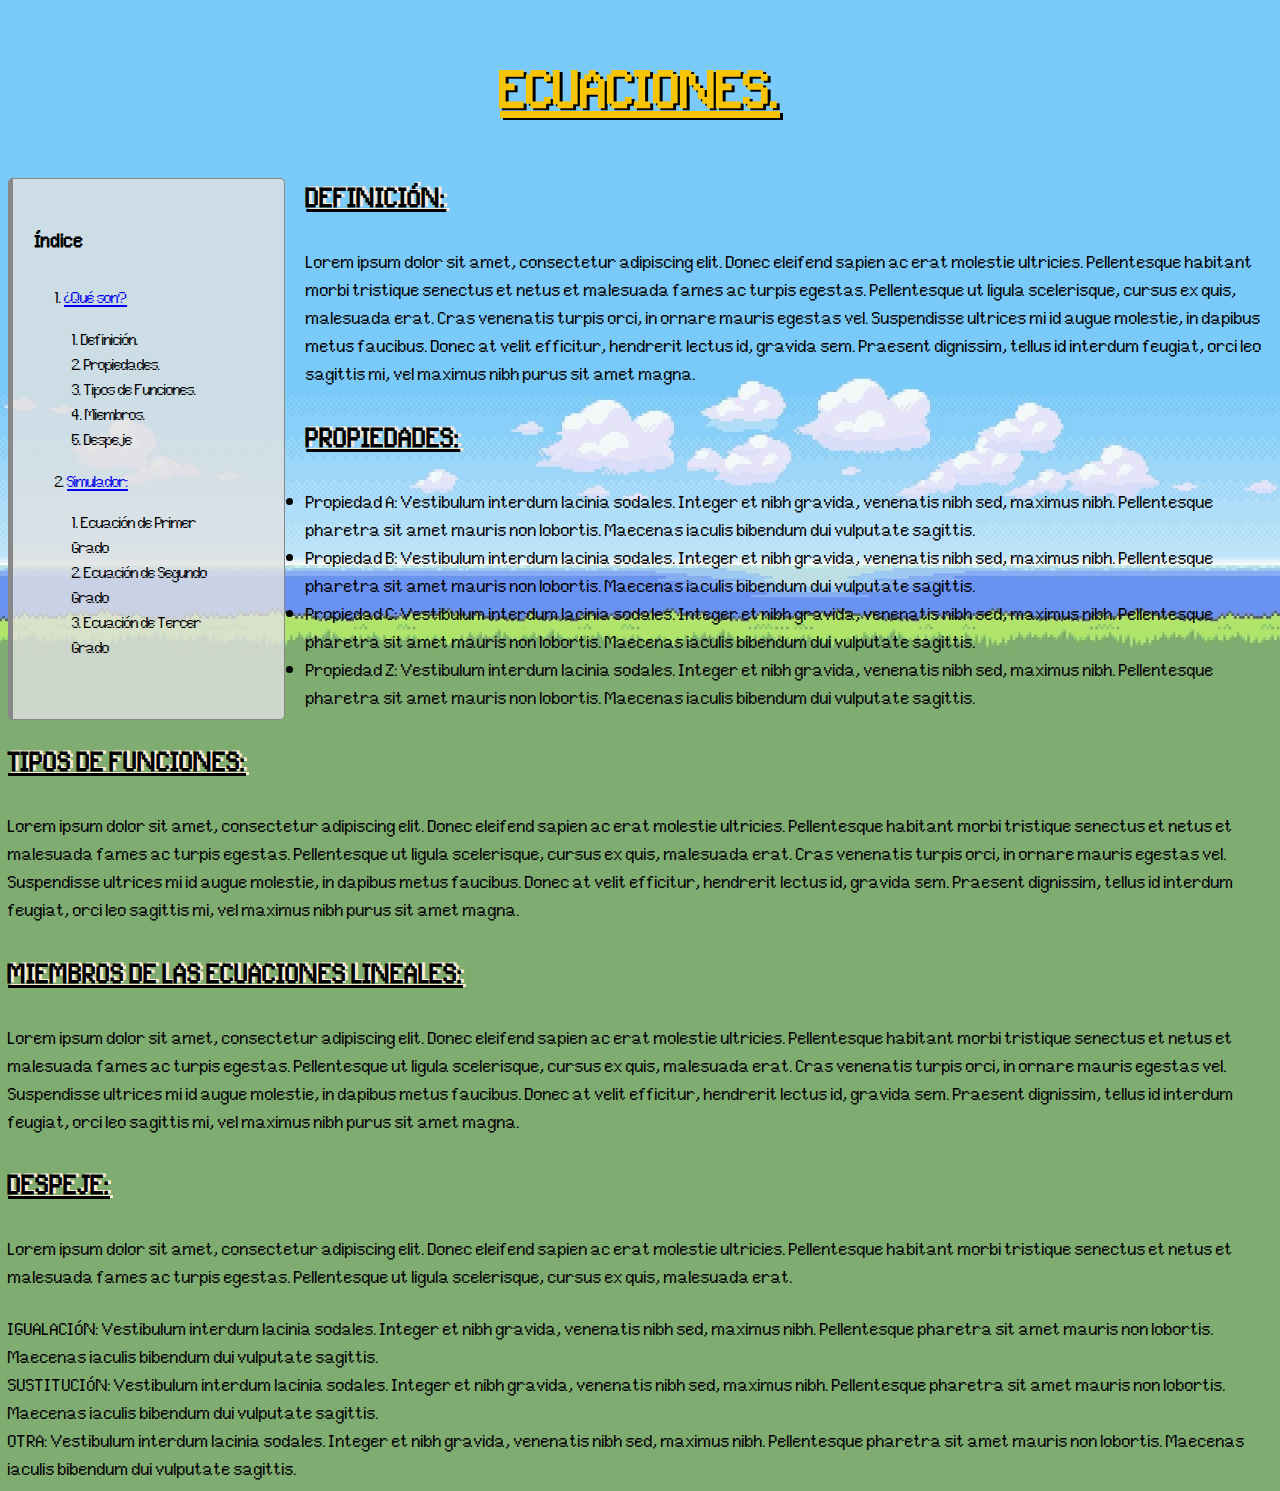
==== index.html @ 2e97c266 "mejora hoja de estilos; incorporación simulador.html" ====
<!DOCTYPE html>
<html lang="en">
<head>
    <meta charset="UTF-8">
    <!-- tag para dispositivos móviles -->
    <meta name="viewport" content="width=device-width, initial-scale=1.0">
    <title>Ecuaciones.</title>
    <link rel="icon" href="img/Reglamento_icon.png">
    <link rel="stylesheet" href="css/style.css">
  <!--  <style>
        ol.demo {
            list-style-type: decimal;
            margin: 7%;
            padding: 2%;
            list-style-position: inside;
        }
        ul.demo
        h2{
            text-shadow: 3px -1px antiquewhite;
            color:black;
            text-decoration-line: underline;
        }
    </style>-->

</head>
<body>
<header>
    <h1>ECUACIONES.</h1>
</header>
<aside>
    <h3>
        Índice
    </h3>
    <ol class="demo">
        <li><a href="index.html"> ¿Qué son? </a>

                <ol class="demo">
                    <li>Definición.
                    </li>
                    <li>Propiedades.
                    </li>
                    <li>Tipos de Funciones.
                    </li>
                    <li>Miembros.
                    </li>
                    <li>Despeje
                    </li>
                </ol>
        </li>
        <li><a href="simulador.html"> Simulador: </a>

                <ol class="demo">
                    <li>Ecuación de Primer Grado
                    </li>
                    <li>Ecuación de Segundo Grado
                    </li>
                    <li>Ecuación de Tercer Grado</li>
                </ol>
        </li>
    </ol>
</aside>
<h2>DEFINICIÓN:</h2>
<p>Lorem ipsum dolor sit amet, consectetur adipiscing elit. Donec eleifend sapien ac erat molestie ultricies. Pellentesque habitant morbi tristique senectus et netus et malesuada fames ac turpis egestas. Pellentesque ut ligula scelerisque, cursus ex quis, malesuada erat. Cras venenatis turpis orci, in ornare mauris egestas vel. Suspendisse ultrices mi id augue molestie, in dapibus metus faucibus. Donec at velit efficitur, hendrerit lectus id, gravida sem. Praesent dignissim, tellus id interdum feugiat, orci leo sagittis mi, vel maximus nibh purus sit amet magna.</p>
<h2>PROPIEDADES:</h2>
<ul.demo>
    <li>Propiedad A: Vestibulum interdum lacinia sodales. Integer et nibh gravida, venenatis nibh sed, maximus nibh. Pellentesque pharetra sit amet mauris non lobortis. Maecenas iaculis bibendum dui vulputate sagittis. </li>
    <li>Propiedad B: Vestibulum interdum lacinia sodales. Integer et nibh gravida, venenatis nibh sed, maximus nibh. Pellentesque pharetra sit amet mauris non lobortis. Maecenas iaculis bibendum dui vulputate sagittis. </li>
    <li>Propiedad C: Vestibulum interdum lacinia sodales. Integer et nibh gravida, venenatis nibh sed, maximus nibh. Pellentesque pharetra sit amet mauris non lobortis. Maecenas iaculis bibendum dui vulputate sagittis. </li>
    <li>Propiedad Z: Vestibulum interdum lacinia sodales. Integer et nibh gravida, venenatis nibh sed, maximus nibh. Pellentesque pharetra sit amet mauris non lobortis. Maecenas iaculis bibendum dui vulputate sagittis. </li>
</ul.demo>
<h2>TIPOS DE FUNCIONES:</h2>
<!-- Poner tipo de ecuación, fórmula, gráfico -->
<p>Lorem ipsum dolor sit amet, consectetur adipiscing elit. Donec eleifend sapien ac erat molestie ultricies. Pellentesque habitant morbi tristique senectus et netus et malesuada fames ac turpis egestas. Pellentesque ut ligula scelerisque, cursus ex quis, malesuada erat. Cras venenatis turpis orci, in ornare mauris egestas vel. Suspendisse ultrices mi id augue molestie, in dapibus metus faucibus. Donec at velit efficitur, hendrerit lectus id, gravida sem. Praesent dignissim, tellus id interdum feugiat, orci leo sagittis mi, vel maximus nibh purus sit amet magna.</p>
<h2>MIEMBROS DE LAS ECUACIONES LINEALES:</h2>
<p>Lorem ipsum dolor sit amet, consectetur adipiscing elit. Donec eleifend sapien ac erat molestie ultricies. Pellentesque habitant morbi tristique senectus et netus et malesuada fames ac turpis egestas. Pellentesque ut ligula scelerisque, cursus ex quis, malesuada erat. Cras venenatis turpis orci, in ornare mauris egestas vel. Suspendisse ultrices mi id augue molestie, in dapibus metus faucibus. Donec at velit efficitur, hendrerit lectus id, gravida sem. Praesent dignissim, tellus id interdum feugiat, orci leo sagittis mi, vel maximus nibh purus sit amet magna.</p>
<h2>DESPEJE:</h2>
<p>Lorem ipsum dolor sit amet, consectetur adipiscing elit. Donec eleifend sapien ac erat molestie ultricies. Pellentesque habitant morbi tristique senectus et netus et malesuada fames ac turpis egestas. Pellentesque ut ligula scelerisque, cursus ex quis, malesuada erat.</p>
<ul.demo>
    <li>IGUALACIÓN: Vestibulum interdum lacinia sodales. Integer et nibh gravida, venenatis nibh sed, maximus nibh. Pellentesque pharetra sit amet mauris non lobortis. Maecenas iaculis bibendum dui vulputate sagittis. </li>
    <li>SUSTITUCIÓN: Vestibulum interdum lacinia sodales. Integer et nibh gravida, venenatis nibh sed, maximus nibh. Pellentesque pharetra sit amet mauris non lobortis. Maecenas iaculis bibendum dui vulputate sagittis. </li>
    <li>OTRA: Vestibulum interdum lacinia sodales. Integer et nibh gravida, venenatis nibh sed, maximus nibh. Pellentesque pharetra sit amet mauris non lobortis. Maecenas iaculis bibendum dui vulputate sagittis. </li>
</ul.demo>
</body>
</html>
---- css/style.css ----
@font-face {
    src: url("../fonts/Pixel-UniCode.ttf");
    font-family: Unicode;
}
header {
    font-family: Unicode;
    text-align: center;
    color: #f8c406;
    text-shadow: 3px 2px black;
    text-decoration-line: underline;
    font-size: 1.5em;
}
aside{
    background-color: rgba(225, 225, 225, 0.8);
    border-style: solid;
    border-color: #888888;
    border-width: thin;
    border-left-width: thick;
    border-radius: 5px;
    float:left;
    margin: 0 1em 1em 0;
    width: 18%;
    padding: 1em;
    font-size: 0.9em;
}

body {
    background-image: url("../img/empty.jpg");
    background-size: contain;
    background-repeat: repeat-x;
    background-color: #7fac71;
    background-attachment: fixed;
    font-family: Unicode;
    font-size: 1.5em;
}
ol.demo {
    list-style-type: decimal;
    margin: 7%;
    padding: 2%;
    list-style-position: inside;
}
h2{
    text-shadow: 3px -1px antiquewhite;
    color:black;
    text-decoration-line: underline;
}
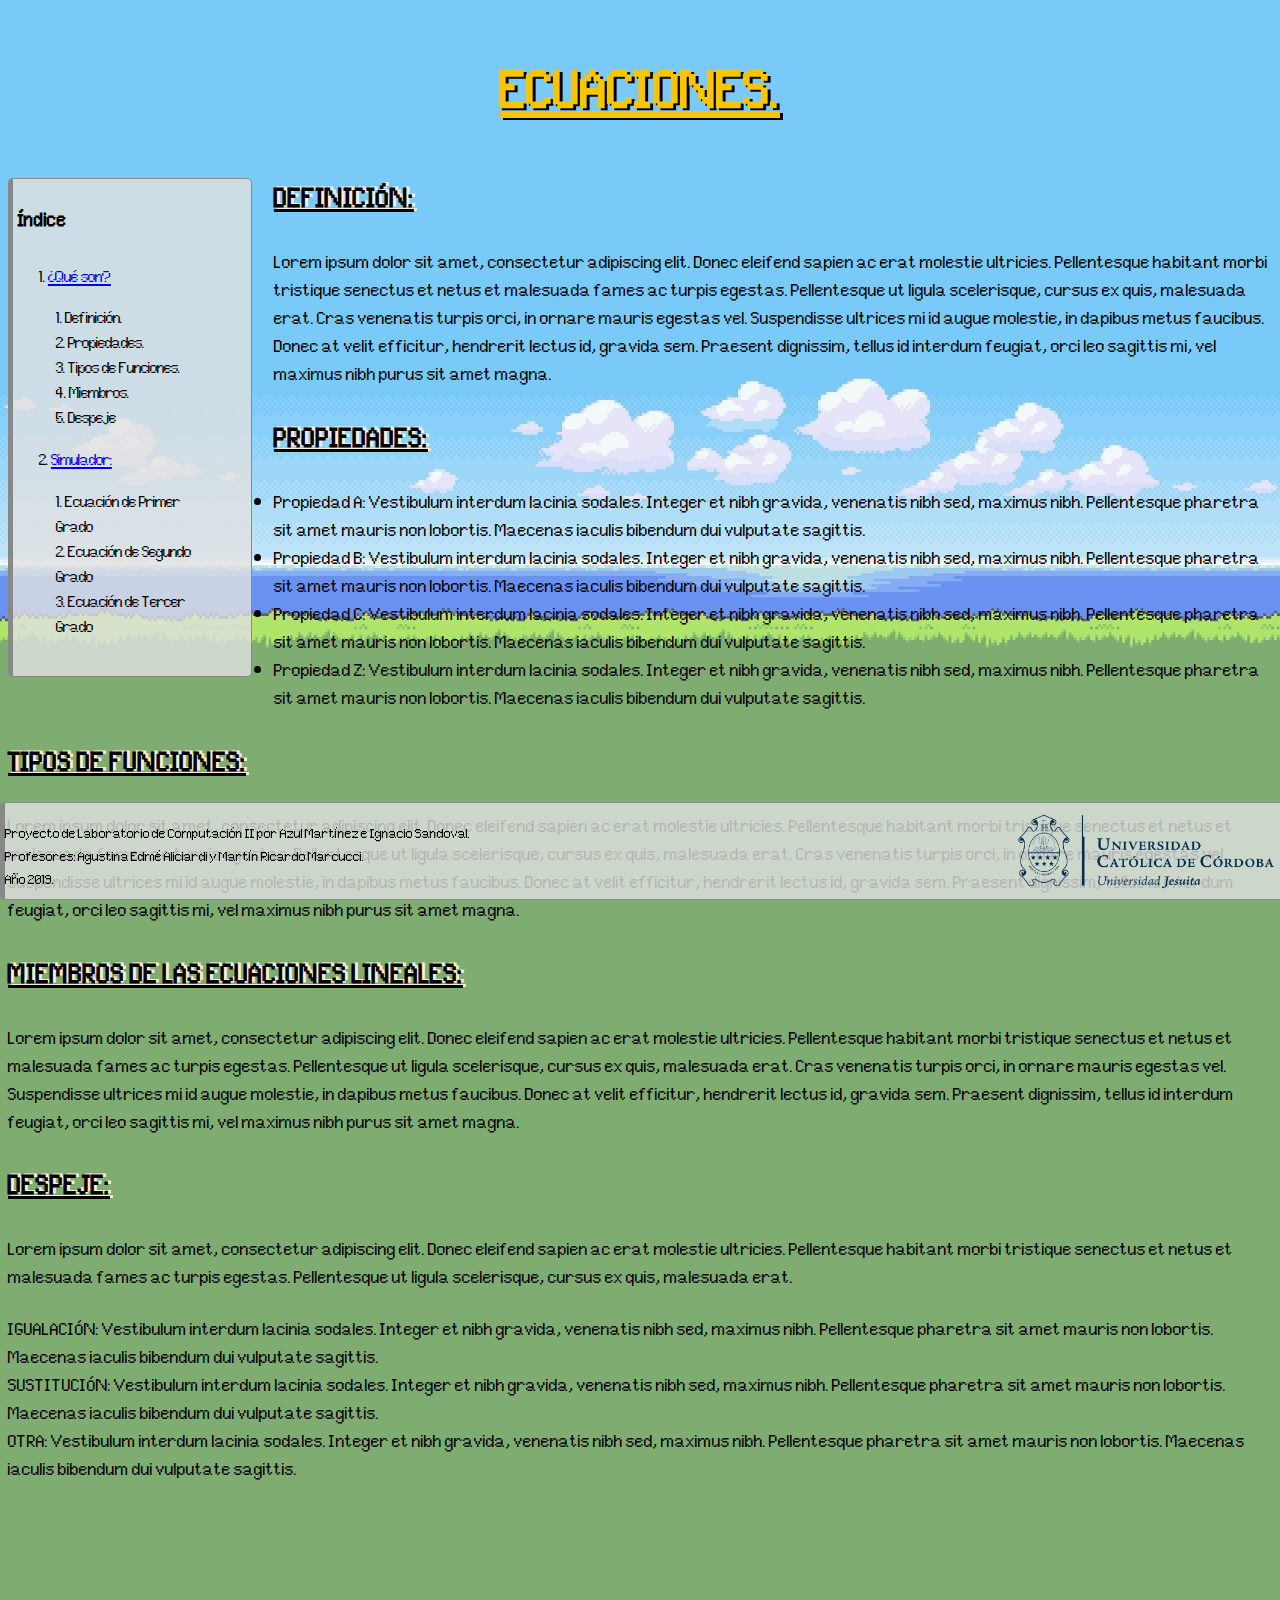
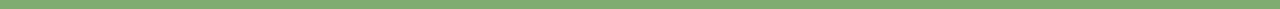
==== commit b3ab0b77: "se agregó footer, otros cambios" ====
--- a/index.html
+++ b/index.html
@@ -7,21 +7,6 @@
     <title>Ecuaciones.</title>
     <link rel="icon" href="img/Reglamento_icon.png">
     <link rel="stylesheet" href="css/style.css">
-  <!--  <style>
-        ol.demo {
-            list-style-type: decimal;
-            margin: 7%;
-            padding: 2%;
-            list-style-position: inside;
-        }
-        ul.demo
-        h2{
-            text-shadow: 3px -1px antiquewhite;
-            color:black;
-            text-decoration-line: underline;
-        }
-    </style>-->
-
 </head>
 <body>
 <header>
@@ -81,4 +66,14 @@
     <li>OTRA: Vestibulum interdum lacinia sodales. Integer et nibh gravida, venenatis nibh sed, maximus nibh. Pellentesque pharetra sit amet mauris non lobortis. Maecenas iaculis bibendum dui vulputate sagittis. </li>
 </ul.demo>
 </body>
+<footer>
+    <a href="https://www.uccor.edu.ar/home/">
+        <img class="ucc" src="img/UCC.png" alt="Universidad Católica de Córdoba"  >
+    </a>
+    <div class="foot">
+        <p>Proyecto de Laboratorio de Computación II por Azul Martínez e Ignacio Sandoval.</p>
+        <p>Profesores: Agustina Edmé Aliciardi y Martín Ricardo Marcucci.</p>
+        <p>Año 2019.</p>
+    </div>
+</footer>
 </html>--- a/css/style.css
+++ b/css/style.css
@@ -20,7 +20,7 @@
     float:left;
     margin: 0 1em 1em 0;
     width: 18%;
-    padding: 1em;
+    padding: 0 0.25em 0 0.25em;
     font-size: 0.9em;
 }
 
@@ -32,6 +32,7 @@
     background-attachment: fixed;
     font-family: Unicode;
     font-size: 1.5em;
+    margin-bottom: 5.25em;
 }
 ol.demo {
     list-style-type: decimal;
@@ -44,4 +45,26 @@
     color:black;
     text-decoration-line: underline;
 }
-
+img.ucc{
+    height:4em; float: right; margin: 0.5em 0.5em 0.5em 0;
+}
+footer{
+    background-color: rgba(225, 225, 225, 0.8);
+    border-style: solid;
+    border-color: #888888;
+    border-width: thin;
+    border-left-width: thick;
+    border-radius: 5px;
+    position:fixed;
+    bottom: 0;
+    left:0;
+    width: 100%;
+    line-height: 0.2;
+    font-size:0.8em;
+}
+.foot {
+    float: left;
+    width: 60%;
+    height: 4em;
+    margin: 0.5em 0.5em 0.5em 0;
+}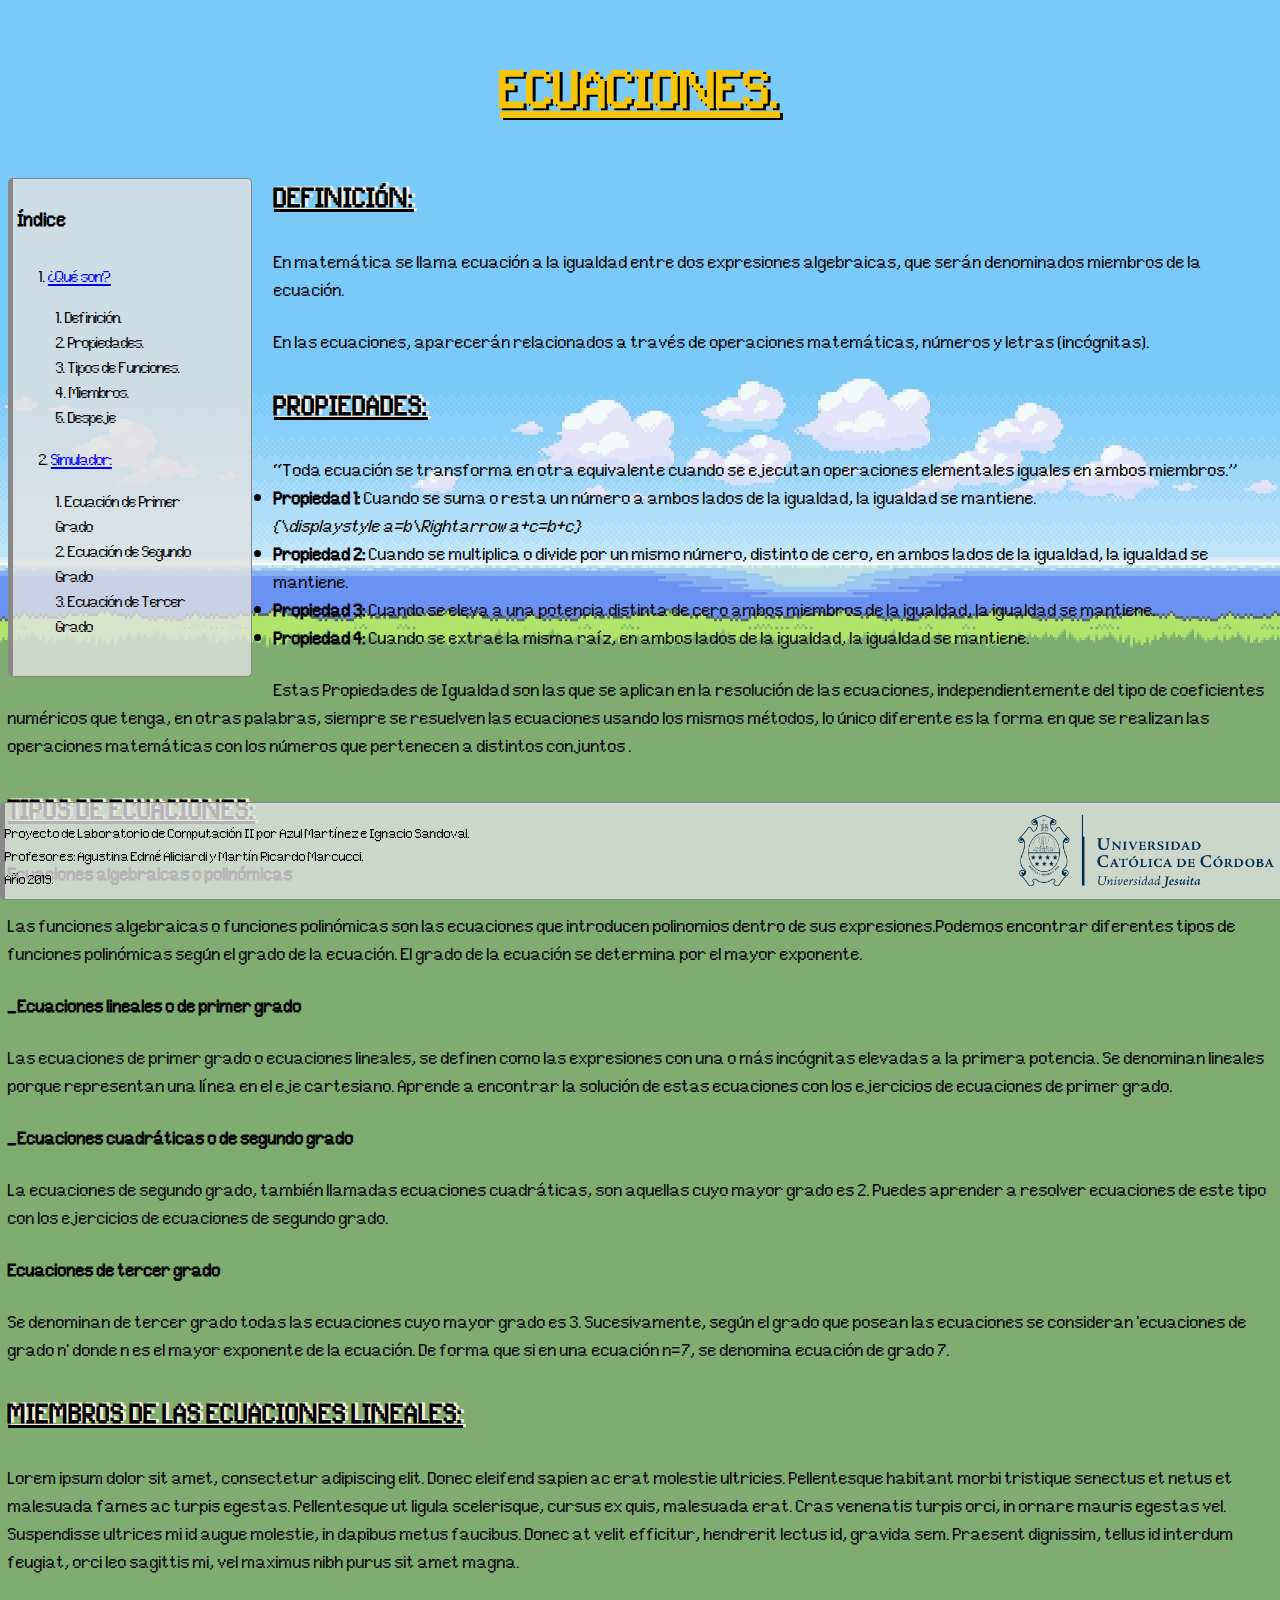
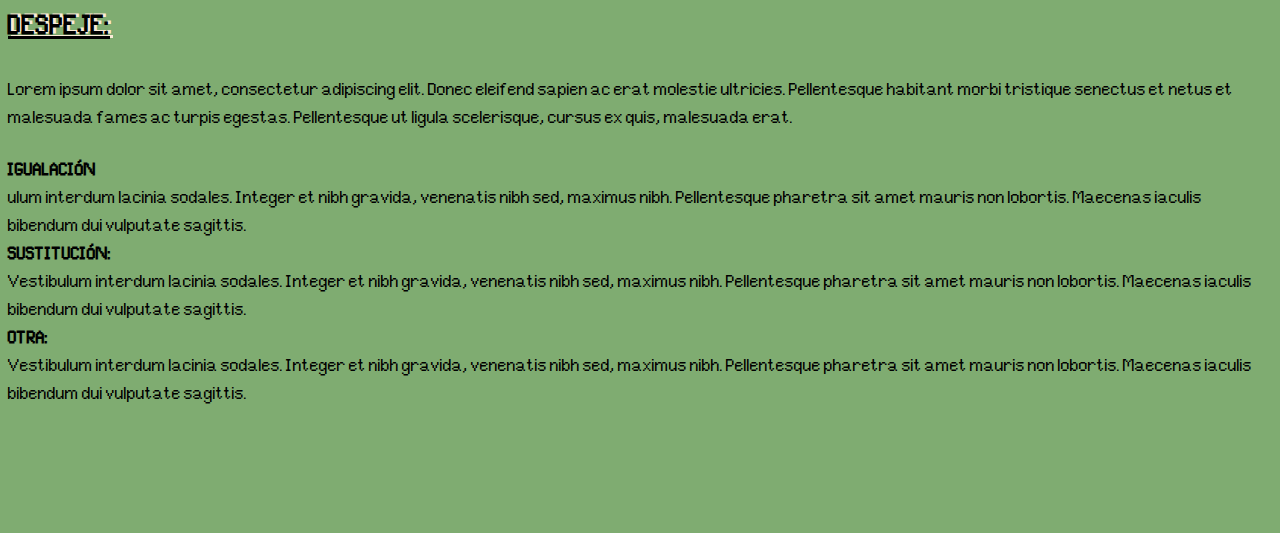
==== commit 70d04034: "modificaciones" ====
--- a/index.html
+++ b/index.html
@@ -1,5 +1,5 @@
 <!DOCTYPE html>
-<html lang="en">
+<p lang="en">
 <head>
     <meta charset="UTF-8">
     <!-- tag para dispositivos móviles -->
@@ -8,7 +8,7 @@
     <link rel="icon" href="img/Reglamento_icon.png">
     <link rel="stylesheet" href="css/style.css">
 </head>
-<body>
+<p>
 <header>
     <h1>ECUACIONES.</h1>
 </header>
@@ -45,25 +45,71 @@
     </ol>
 </aside>
 <h2>DEFINICIÓN:</h2>
-<p>Lorem ipsum dolor sit amet, consectetur adipiscing elit. Donec eleifend sapien ac erat molestie ultricies. Pellentesque habitant morbi tristique senectus et netus et malesuada fames ac turpis egestas. Pellentesque ut ligula scelerisque, cursus ex quis, malesuada erat. Cras venenatis turpis orci, in ornare mauris egestas vel. Suspendisse ultrices mi id augue molestie, in dapibus metus faucibus. Donec at velit efficitur, hendrerit lectus id, gravida sem. Praesent dignissim, tellus id interdum feugiat, orci leo sagittis mi, vel maximus nibh purus sit amet magna.</p>
+<p>En matemática se llama ecuación a la igualdad entre dos expresiones algebraicas, que serán denominados
+    miembros de la ecuación.</p>
+    </p>En las ecuaciones, aparecerán relacionados a través de operaciones matemáticas,
+    números y letras (incógnitas).</p>
+<p></p>
 <h2>PROPIEDADES:</h2>
+<q>Toda ecuación se transforma en otra equivalente cuando se ejecutan operaciones elementales iguales en
+    ambos miembros.</q>
+
 <ul.demo>
-    <li>Propiedad A: Vestibulum interdum lacinia sodales. Integer et nibh gravida, venenatis nibh sed, maximus nibh. Pellentesque pharetra sit amet mauris non lobortis. Maecenas iaculis bibendum dui vulputate sagittis. </li>
-    <li>Propiedad B: Vestibulum interdum lacinia sodales. Integer et nibh gravida, venenatis nibh sed, maximus nibh. Pellentesque pharetra sit amet mauris non lobortis. Maecenas iaculis bibendum dui vulputate sagittis. </li>
-    <li>Propiedad C: Vestibulum interdum lacinia sodales. Integer et nibh gravida, venenatis nibh sed, maximus nibh. Pellentesque pharetra sit amet mauris non lobortis. Maecenas iaculis bibendum dui vulputate sagittis. </li>
-    <li>Propiedad Z: Vestibulum interdum lacinia sodales. Integer et nibh gravida, venenatis nibh sed, maximus nibh. Pellentesque pharetra sit amet mauris non lobortis. Maecenas iaculis bibendum dui vulputate sagittis. </li>
+
+    <li><b>Propiedad 1:</b> Cuando se suma o resta un número a ambos lados de la igualdad, la igualdad se mantiene.</li>
+    <em>{\displaystyle a=b\Rightarrow a+c=b+c}</em>
+    <li><b>Propiedad 2:</b> Cuando se multiplica o divide por un mismo número, distinto de cero, en ambos lados de la igualdad, la igualdad se mantiene.  </li>
+    <li><b>Propiedad 3:</b> Cuando se eleva a una potencia distinta de cero ambos miembros de la igualdad, la igualdad se mantiene.  </li>
+    <li><b>Propiedad 4:</b> Cuando se extrae la misma raíz, en ambos lados de la igualdad, la igualdad se mantiene.</li>
+    <p>Estas Propiedades de Igualdad son las que se aplican en la resolución de las ecuaciones,
+        independientemente del tipo de coeficientes numéricos que tenga, en otras palabras, siempre se resuelven las
+        ecuaciones usando los mismos métodos, lo único diferente es la forma en que se realizan
+        las operaciones matemáticas con los números que pertenecen a distintos conjuntos .</p>
 </ul.demo>
-<h2>TIPOS DE FUNCIONES:</h2>
+<h2>TIPOS DE ECUACIONES:</h2>
 <!-- Poner tipo de ecuación, fórmula, gráfico -->
-<p>Lorem ipsum dolor sit amet, consectetur adipiscing elit. Donec eleifend sapien ac erat molestie ultricies. Pellentesque habitant morbi tristique senectus et netus et malesuada fames ac turpis egestas. Pellentesque ut ligula scelerisque, cursus ex quis, malesuada erat. Cras venenatis turpis orci, in ornare mauris egestas vel. Suspendisse ultrices mi id augue molestie, in dapibus metus faucibus. Donec at velit efficitur, hendrerit lectus id, gravida sem. Praesent dignissim, tellus id interdum feugiat, orci leo sagittis mi, vel maximus nibh purus sit amet magna.</p>
+<p><b>Ecuaciones algebraicas o polinómicas</b></p>
+<p> Las funciones algebraicas o funciones polinómicas son las ecuaciones que introducen polinomios dentro de sus
+expresiones.Podemos encontrar diferentes tipos de funciones polinómicas según el grado de la ecuación.
+El grado de la ecuación se determina por el mayor exponente.</p>
+
+
+<p><b>_Ecuaciones lineales o de primer grado</b></p>
+    Las ecuaciones de primer grado o ecuaciones lineales, se definen como las expresiones con una o más incógnitas
+    elevadas a la primera potencia. Se denominan lineales porque representan una línea en el eje cartesiano.
+    Aprende a encontrar la solución de estas ecuaciones con los ejercicios de ecuaciones de primer grado.
+
+<p><b> _Ecuaciones cuadráticas o de segundo grado</b></p>
+
+    <p>La ecuaciones de segundo grado, también llamadas ecuaciones cuadráticas, son aquellas cuyo mayor grado es 2.
+    Puedes aprender a resolver ecuaciones de este tipo con los ejercicios de ecuaciones de segundo grado.</p>
+
+<p><b> Ecuaciones de tercer grado</b></p>
+<p>Se denominan de tercer grado todas las ecuaciones cuyo mayor grado es 3. Sucesivamente, según el grado
+que posean las ecuaciones se consideran 'ecuaciones de grado n' donde n es el mayor exponente de la ecuación.
+    De forma que si en una ecuación n=7, se denomina ecuación de grado 7.</p>
+
 <h2>MIEMBROS DE LAS ECUACIONES LINEALES:</h2>
-<p>Lorem ipsum dolor sit amet, consectetur adipiscing elit. Donec eleifend sapien ac erat molestie ultricies. Pellentesque habitant morbi tristique senectus et netus et malesuada fames ac turpis egestas. Pellentesque ut ligula scelerisque, cursus ex quis, malesuada erat. Cras venenatis turpis orci, in ornare mauris egestas vel. Suspendisse ultrices mi id augue molestie, in dapibus metus faucibus. Donec at velit efficitur, hendrerit lectus id, gravida sem. Praesent dignissim, tellus id interdum feugiat, orci leo sagittis mi, vel maximus nibh purus sit amet magna.</p>
+
+<p>Lorem ipsum dolor sit amet, consectetur adipiscing elit. Donec eleifend sapien ac erat molestie ultricies.
+    Pellentesque habitant morbi tristique senectus et netus et malesuada fames ac turpis egestas. Pellentesque ut
+    ligula scelerisque, cursus ex quis, malesuada erat. Cras venenatis turpis orci, in ornare mauris egestas vel.
+    Suspendisse ultrices mi id augue molestie, in dapibus metus faucibus. Donec at velit efficitur, hendrerit lectus
+    id, gravida sem. Praesent dignissim, tellus id interdum feugiat, orci leo sagittis mi, vel maximus nibh purus sit amet magna.</p>
+
 <h2>DESPEJE:</h2>
+
 <p>Lorem ipsum dolor sit amet, consectetur adipiscing elit. Donec eleifend sapien ac erat molestie ultricies. Pellentesque habitant morbi tristique senectus et netus et malesuada fames ac turpis egestas. Pellentesque ut ligula scelerisque, cursus ex quis, malesuada erat.</p>
 <ul.demo>
-    <li>IGUALACIÓN: Vestibulum interdum lacinia sodales. Integer et nibh gravida, venenatis nibh sed, maximus nibh. Pellentesque pharetra sit amet mauris non lobortis. Maecenas iaculis bibendum dui vulputate sagittis. </li>
-    <li>SUSTITUCIÓN: Vestibulum interdum lacinia sodales. Integer et nibh gravida, venenatis nibh sed, maximus nibh. Pellentesque pharetra sit amet mauris non lobortis. Maecenas iaculis bibendum dui vulputate sagittis. </li>
-    <li>OTRA: Vestibulum interdum lacinia sodales. Integer et nibh gravida, venenatis nibh sed, maximus nibh. Pellentesque pharetra sit amet mauris non lobortis. Maecenas iaculis bibendum dui vulputate sagittis. </li>
+    <li><b>IGUALACIÓN</b></li>
+        ulum interdum lacinia sodales. Integer et nibh gravida, venenatis nibh sed, maximus nibh. Pellentesque pharetra
+    sit amet mauris non lobortis. Maecenas iaculis bibendum dui vulputate sagittis. </li>
+
+    <li><b>SUSTITUCIÓN:</b></li> Vestibulum interdum lacinia sodales. Integer et nibh gravida, venenatis nibh sed, maximus nibh.
+        Pellentesque pharetra sit amet mauris non lobortis. Maecenas iaculis bibendum dui vulputate sagittis. </li>
+    <li><b>OTRA:</b></li> Vestibulum interdum lacinia sodales. Integer et nibh gravida, venenatis nibh sed, maximus nibh.
+        Pellentesque pharetra sit amet mauris non lobortis. Maecenas iaculis bibendum dui vulputate sagittis. </li>
+
 </ul.demo>
 </body>
 <footer>
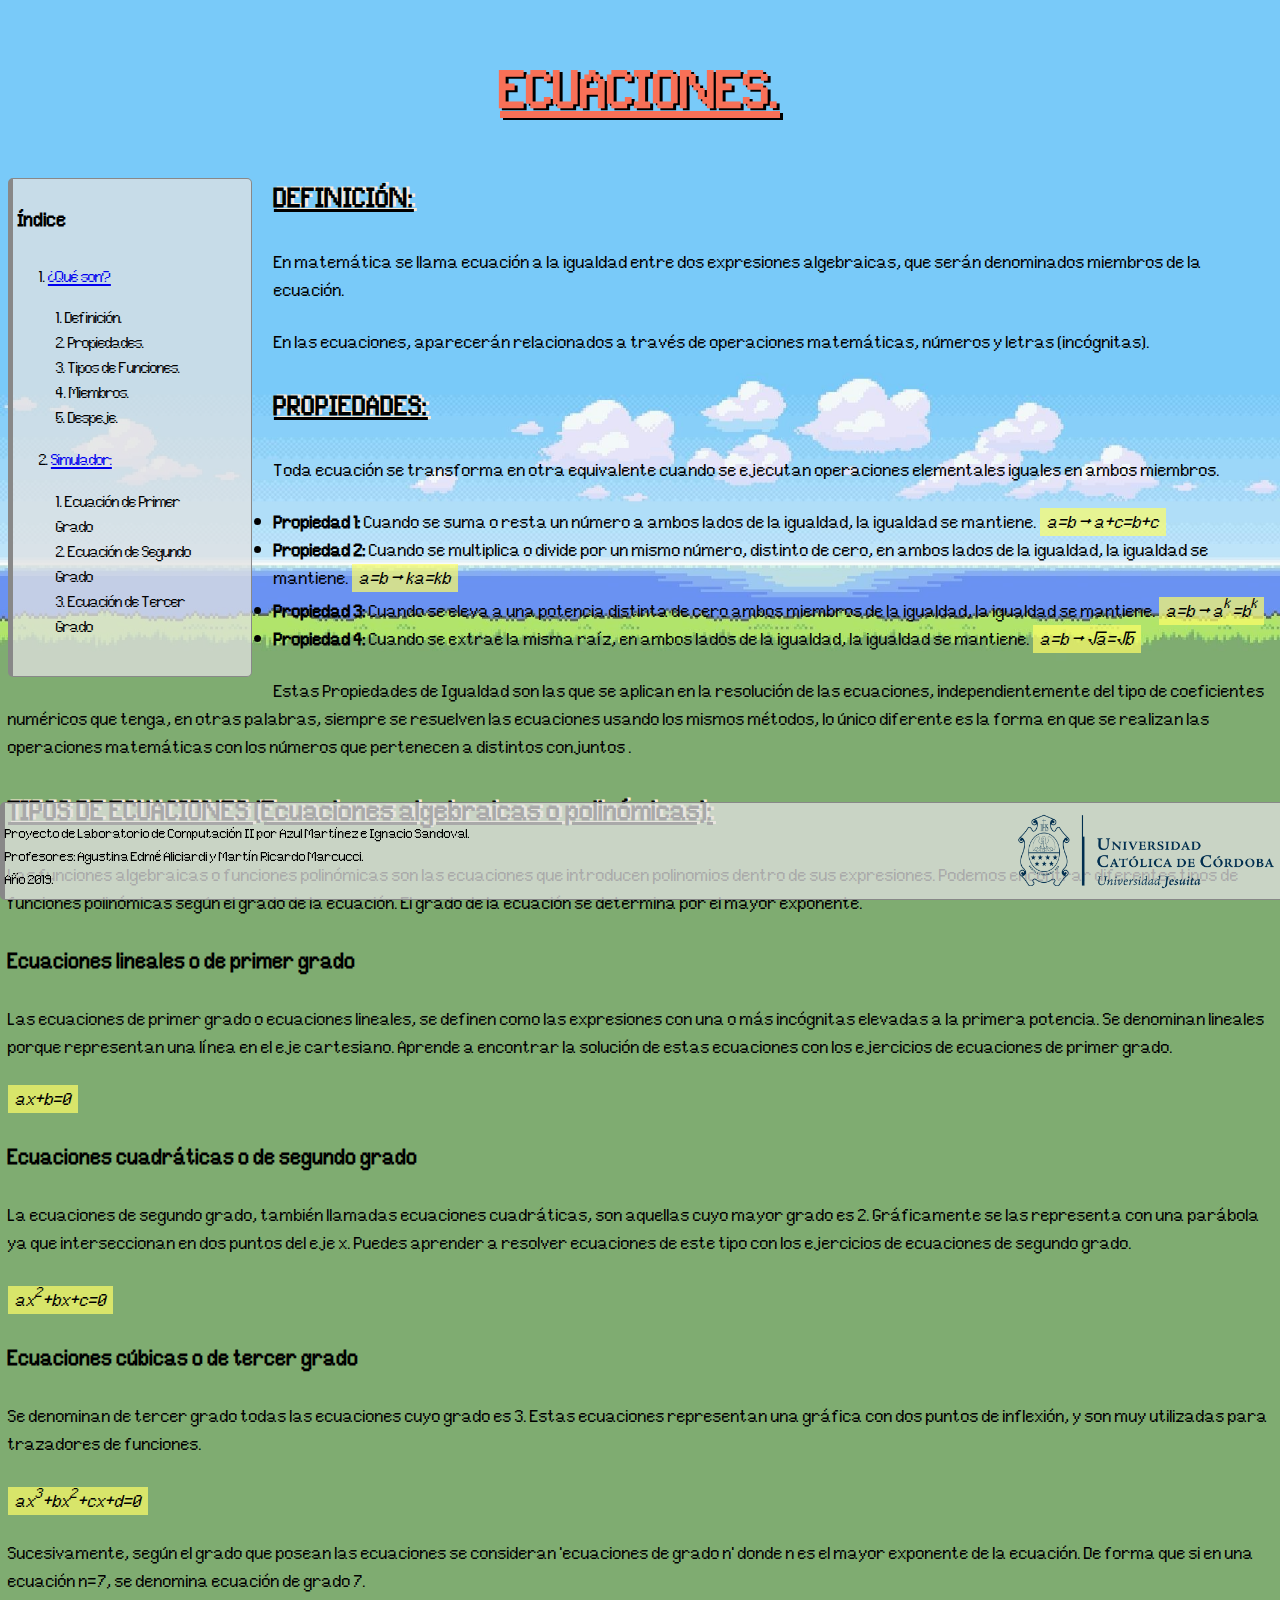
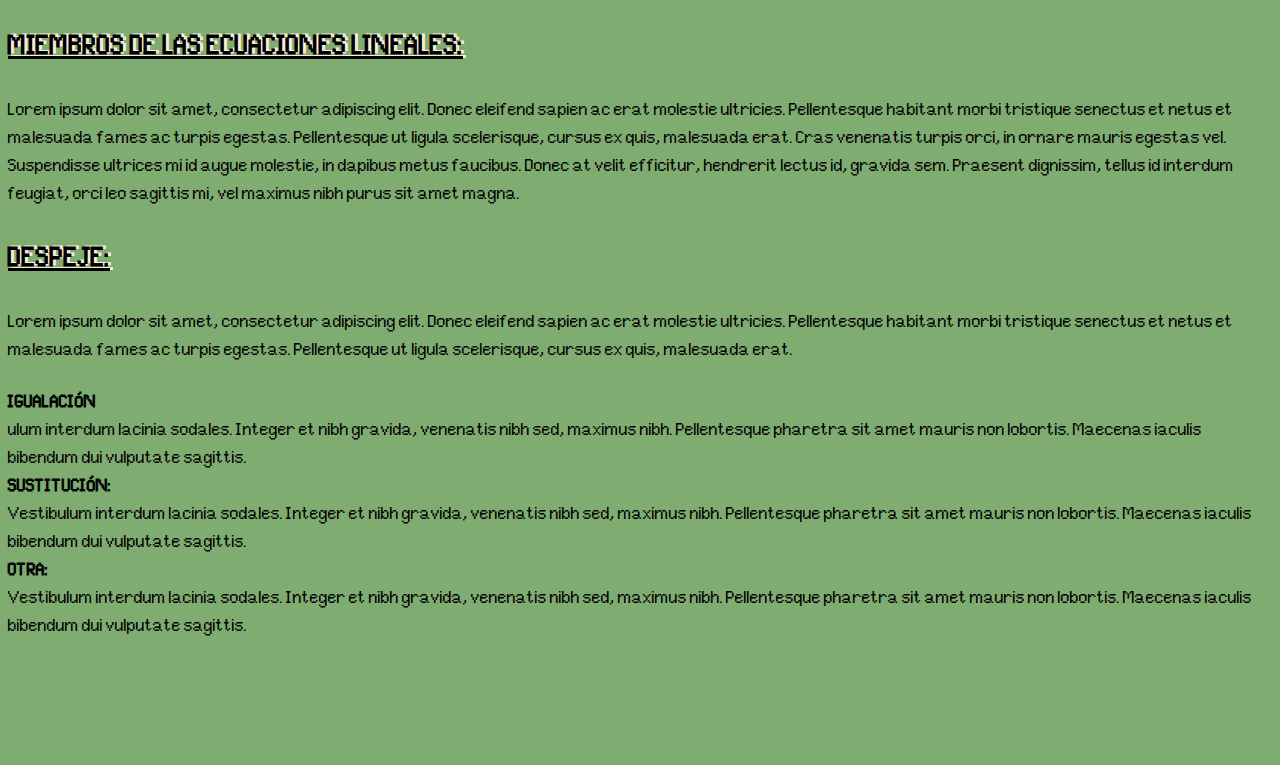
==== commit 2137bfe0: "modificaciones en simulador" ====
--- a/index.html
+++ b/index.html
@@ -1,8 +1,7 @@
 <!DOCTYPE html>
-<p lang="en">
+<html lang="en">
 <head>
     <meta charset="UTF-8">
-    <!-- tag para dispositivos móviles -->
     <meta name="viewport" content="width=device-width, initial-scale=1.0">
     <title>Ecuaciones.</title>
     <link rel="icon" href="img/Reglamento_icon.png">
@@ -12,7 +11,7 @@
 <header>
     <h1>ECUACIONES.</h1>
 </header>
-<aside>
+<aside class="popup">
     <h3>
         Índice
     </h3>
@@ -28,7 +27,7 @@
                     </li>
                     <li>Miembros.
                     </li>
-                    <li>Despeje
+                    <li>Despeje.
                     </li>
                 </ol>
         </li>
@@ -45,48 +44,54 @@
     </ol>
 </aside>
 <h2>DEFINICIÓN:</h2>
-<p>En matemática se llama ecuación a la igualdad entre dos expresiones algebraicas, que serán denominados
+    <p>En matemática se llama ecuación a la igualdad entre dos expresiones algebraicas, que serán denominados
     miembros de la ecuación.</p>
-    </p>En las ecuaciones, aparecerán relacionados a través de operaciones matemáticas,
+    <p>En las ecuaciones, aparecerán relacionados a través de operaciones matemáticas,
     números y letras (incógnitas).</p>
-<p></p>
 <h2>PROPIEDADES:</h2>
-<q>Toda ecuación se transforma en otra equivalente cuando se ejecutan operaciones elementales iguales en
-    ambos miembros.</q>
+    <p>Toda ecuación se transforma en otra equivalente cuando se ejecutan operaciones elementales iguales en
+    ambos miembros.</p>
 
 <ul.demo>
 
-    <li><b>Propiedad 1:</b> Cuando se suma o resta un número a ambos lados de la igualdad, la igualdad se mantiene.</li>
-    <em>{\displaystyle a=b\Rightarrow a+c=b+c}</em>
-    <li><b>Propiedad 2:</b> Cuando se multiplica o divide por un mismo número, distinto de cero, en ambos lados de la igualdad, la igualdad se mantiene.  </li>
-    <li><b>Propiedad 3:</b> Cuando se eleva a una potencia distinta de cero ambos miembros de la igualdad, la igualdad se mantiene.  </li>
-    <li><b>Propiedad 4:</b> Cuando se extrae la misma raíz, en ambos lados de la igualdad, la igualdad se mantiene.</li>
+    <li><b>Propiedad 1:</b> Cuando se suma o resta un número a ambos lados de la igualdad, la igualdad se mantiene.
+        <em>a=b → a+c=b+c</em></li>
+    <li><b>Propiedad 2:</b> Cuando se multiplica o divide por un mismo número, distinto de cero, en ambos lados de la igualdad, la igualdad se mantiene.
+        <em>a=b → ka=kb</em></li>
+    <li><b>Propiedad 3:</b> Cuando se eleva a una potencia distinta de cero ambos miembros de la igualdad, la igualdad se mantiene.
+        <em>a=b → a<sup>k</sup> =b<sup>k</sup></em></li>
+    <li><b>Propiedad 4:</b> Cuando se extrae la misma raíz, en ambos lados de la igualdad, la igualdad se mantiene.
+        <em>a=b → √a=√b</em></li></li>
     <p>Estas Propiedades de Igualdad son las que se aplican en la resolución de las ecuaciones,
         independientemente del tipo de coeficientes numéricos que tenga, en otras palabras, siempre se resuelven las
         ecuaciones usando los mismos métodos, lo único diferente es la forma en que se realizan
         las operaciones matemáticas con los números que pertenecen a distintos conjuntos .</p>
 </ul.demo>
-<h2>TIPOS DE ECUACIONES:</h2>
+<h2>TIPOS DE ECUACIONES (Ecuaciones algebraicas o polinómicas):</h2>
 <!-- Poner tipo de ecuación, fórmula, gráfico -->
-<p><b>Ecuaciones algebraicas o polinómicas</b></p>
 <p> Las funciones algebraicas o funciones polinómicas son las ecuaciones que introducen polinomios dentro de sus
-expresiones.Podemos encontrar diferentes tipos de funciones polinómicas según el grado de la ecuación.
+expresiones. Podemos encontrar diferentes tipos de funciones polinómicas según el grado de la ecuación.
 El grado de la ecuación se determina por el mayor exponente.</p>
 
 
-<p><b>_Ecuaciones lineales o de primer grado</b></p>
-    Las ecuaciones de primer grado o ecuaciones lineales, se definen como las expresiones con una o más incógnitas
+<h3><b>Ecuaciones lineales o de primer grado</b></h3>
+    <p>Las ecuaciones de primer grado o ecuaciones lineales, se definen como las expresiones con una o más incógnitas
     elevadas a la primera potencia. Se denominan lineales porque representan una línea en el eje cartesiano.
-    Aprende a encontrar la solución de estas ecuaciones con los ejercicios de ecuaciones de primer grado.
+    Aprende a encontrar la solución de estas ecuaciones con los ejercicios de ecuaciones de primer grado.</p>
+    <em>ax+b=0</em>
 
-<p><b> _Ecuaciones cuadráticas o de segundo grado</b></p>
+<h3><b>Ecuaciones cuadráticas o de segundo grado</b></h3>
 
-    <p>La ecuaciones de segundo grado, también llamadas ecuaciones cuadráticas, son aquellas cuyo mayor grado es 2.
-    Puedes aprender a resolver ecuaciones de este tipo con los ejercicios de ecuaciones de segundo grado.</p>
+    <p>La ecuaciones de segundo grado, también llamadas ecuaciones cuadráticas, son aquellas cuyo mayor grado es 2. Gráficamente
+        se las representa con una parábola ya que interseccionan en dos puntos del eje x. Puedes aprender a resolver ecuaciones de este tipo con los ejercicios de ecuaciones de segundo grado.</p>
+    <em>ax<sup>2</sup>+bx+c=0</em>
 
-<p><b> Ecuaciones de tercer grado</b></p>
-<p>Se denominan de tercer grado todas las ecuaciones cuyo mayor grado es 3. Sucesivamente, según el grado
-que posean las ecuaciones se consideran 'ecuaciones de grado n' donde n es el mayor exponente de la ecuación.
+<h3><b>Ecuaciones cúbicas o de tercer grado</b></h3>
+    <p>Se denominan de tercer grado todas las ecuaciones cuyo grado es 3. Estas ecuaciones representan una gráfica con dos puntos de inflexión, y son
+    muy utilizadas para trazadores de funciones.</p>
+    <em>ax<sup>3</sup>+bx<sup>2</sup>+cx+d=0</em>
+    <p> Sucesivamente, según el grado
+    que posean las ecuaciones se consideran 'ecuaciones de grado n' donde n es el mayor exponente de la ecuación.
     De forma que si en una ecuación n=7, se denomina ecuación de grado 7.</p>
 
 <h2>MIEMBROS DE LAS ECUACIONES LINEALES:</h2>
@@ -112,7 +117,7 @@
 
 </ul.demo>
 </body>
-<footer>
+<footer class="popup">
     <a href="https://www.uccor.edu.ar/home/">
         <img class="ucc" src="img/UCC.png" alt="Universidad Católica de Córdoba"  >
     </a>
--- a/css/style.css
+++ b/css/style.css
@@ -5,25 +5,27 @@
 header {
     font-family: Unicode;
     text-align: center;
-    color: #f8c406;
+    color: #f87057;
     text-shadow: 3px 2px black;
     text-decoration-line: underline;
     font-size: 1.5em;
 }
 aside{
-    background-color: rgba(225, 225, 225, 0.8);
-    border-style: solid;
-    border-color: #888888;
-    border-width: thin;
-    border-left-width: thick;
-    border-radius: 5px;
     float:left;
     margin: 0 1em 1em 0;
     width: 18%;
     padding: 0 0.25em 0 0.25em;
     font-size: 0.9em;
 }
+#myCanvas{
+    float: right;
+    margin: 0.5em;
+    width: 28em;
+    height: 17em;
+    position: relative;
+    right: 0;
 
+}
 body {
     background-image: url("../img/empty.jpg");
     background-size: contain;
@@ -49,12 +51,6 @@
     height:4em; float: right; margin: 0.5em 0.5em 0.5em 0;
 }
 footer{
-    background-color: rgba(225, 225, 225, 0.8);
-    border-style: solid;
-    border-color: #888888;
-    border-width: thin;
-    border-left-width: thick;
-    border-radius: 5px;
     position:fixed;
     bottom: 0;
     left:0;
@@ -67,4 +63,17 @@
     width: 60%;
     height: 4em;
     margin: 0.5em 0.5em 0.5em 0;
-}+}
+
+.popup{
+    background-color: rgba(225, 225, 225, 0.75);
+    border-style: solid;
+    border-color: #888888;
+    border-width: thin;
+    border-left-width: thick;
+    border-radius: 5px;
+}
+em{
+    background-color: rgba(254, 254, 104, 0.7);
+    padding: 0 0.3em 0 0.3em;
+}
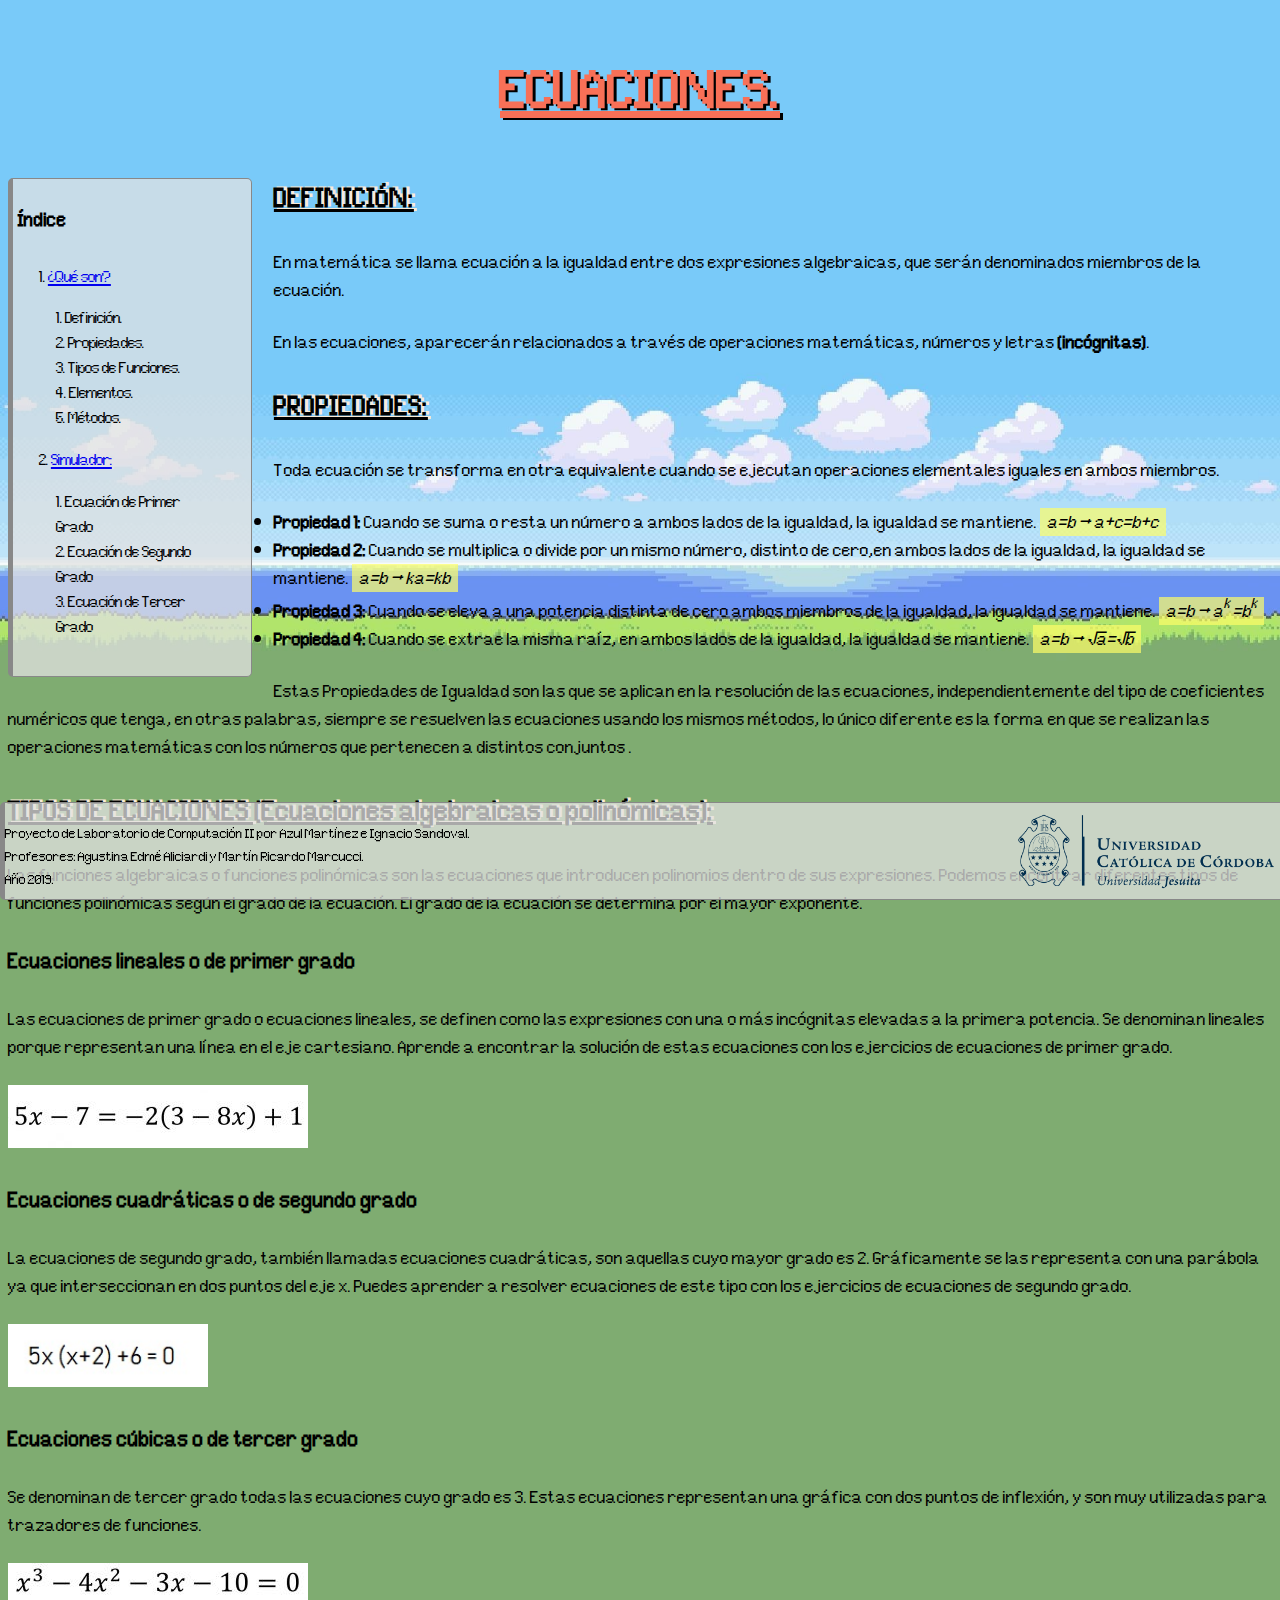
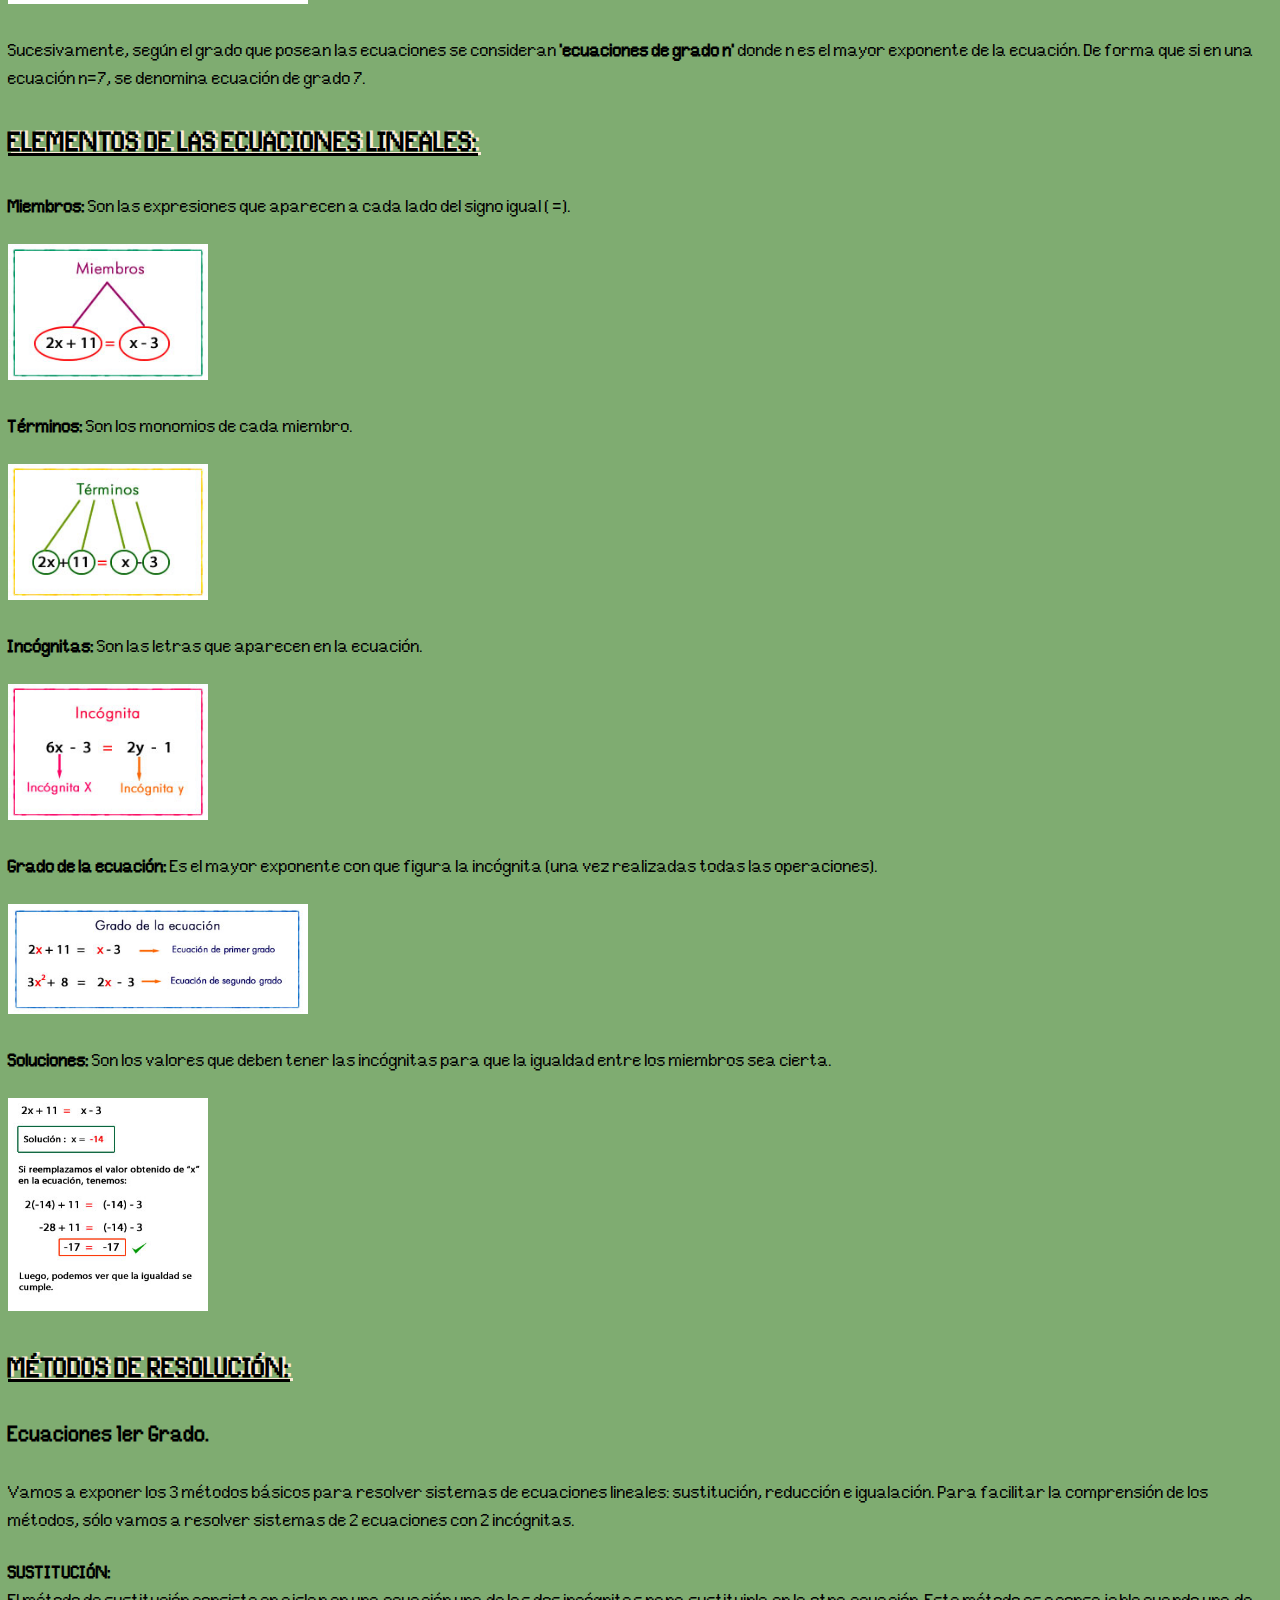
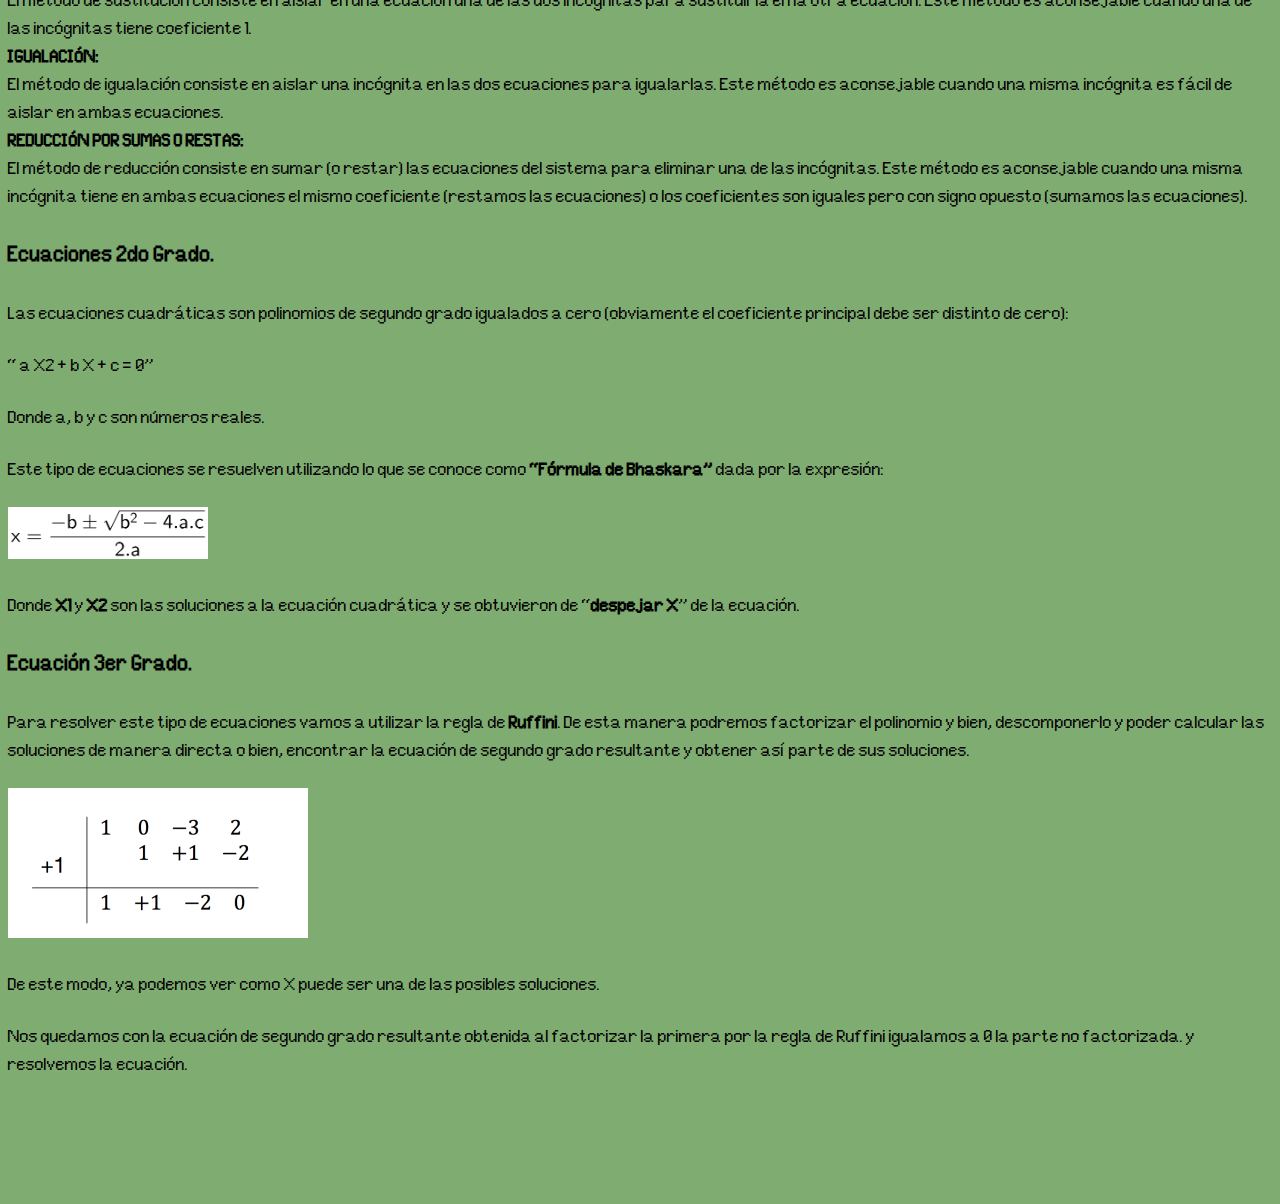
==== commit b4374b24: "modificaciones, se agregaron textos e imagenes" ====
--- a/index.html
+++ b/index.html
@@ -25,9 +25,9 @@
                     </li>
                     <li>Tipos de Funciones.
                     </li>
-                    <li>Miembros.
+                    <li>Elementos.
                     </li>
-                    <li>Despeje.
+                    <li>Métodos.
                     </li>
                 </ol>
         </li>
@@ -47,7 +47,7 @@
     <p>En matemática se llama ecuación a la igualdad entre dos expresiones algebraicas, que serán denominados
     miembros de la ecuación.</p>
     <p>En las ecuaciones, aparecerán relacionados a través de operaciones matemáticas,
-    números y letras (incógnitas).</p>
+        números y letras <strong>(incógnitas)</strong>.</p>
 <h2>PROPIEDADES:</h2>
     <p>Toda ecuación se transforma en otra equivalente cuando se ejecutan operaciones elementales iguales en
     ambos miembros.</p>
@@ -56,7 +56,9 @@
 
     <li><b>Propiedad 1:</b> Cuando se suma o resta un número a ambos lados de la igualdad, la igualdad se mantiene.
         <em>a=b → a+c=b+c</em></li>
-    <li><b>Propiedad 2:</b> Cuando se multiplica o divide por un mismo número, distinto de cero, en ambos lados de la igualdad, la igualdad se mantiene.
+
+    <li><b>Propiedad 2:</b> Cuando se multiplica o divide por un mismo número, distinto de cero,en ambos lados
+        de la igualdad, la igualdad se mantiene.
         <em>a=b → ka=kb</em></li>
     <li><b>Propiedad 3:</b> Cuando se eleva a una potencia distinta de cero ambos miembros de la igualdad, la igualdad se mantiene.
         <em>a=b → a<sup>k</sup> =b<sup>k</sup></em></li>
@@ -78,42 +80,89 @@
     <p>Las ecuaciones de primer grado o ecuaciones lineales, se definen como las expresiones con una o más incógnitas
     elevadas a la primera potencia. Se denominan lineales porque representan una línea en el eje cartesiano.
     Aprende a encontrar la solución de estas ecuaciones con los ejercicios de ecuaciones de primer grado.</p>
-    <em>ax+b=0</em>
+
+
+<img src="img/ecuacion-lineal.png" alt="ecuación de primer grado" style="width: 300px;" height=": 300px;">
 
 <h3><b>Ecuaciones cuadráticas o de segundo grado</b></h3>
 
     <p>La ecuaciones de segundo grado, también llamadas ecuaciones cuadráticas, son aquellas cuyo mayor grado es 2. Gráficamente
         se las representa con una parábola ya que interseccionan en dos puntos del eje x. Puedes aprender a resolver ecuaciones de este tipo con los ejercicios de ecuaciones de segundo grado.</p>
-    <em>ax<sup>2</sup>+bx+c=0</em>
+<img src="img/cuadratika.jpg" alt="ecuación de segundo grado" style="width: 200px;" height=": 200px;">
 
 <h3><b>Ecuaciones cúbicas o de tercer grado</b></h3>
     <p>Se denominan de tercer grado todas las ecuaciones cuyo grado es 3. Estas ecuaciones representan una gráfica con dos puntos de inflexión, y son
     muy utilizadas para trazadores de funciones.</p>
-    <em>ax<sup>3</sup>+bx<sup>2</sup>+cx+d=0</em>
+<img src="img/ecuaciones-de-tercer-grado.png" alt="ecuación de tercer grado" style="width: 300px;" height=": 300px;">
+
+
     <p> Sucesivamente, según el grado
-    que posean las ecuaciones se consideran 'ecuaciones de grado n' donde n es el mayor exponente de la ecuación.
+        que posean las ecuaciones se consideran <strong>'ecuaciones de grado n'</strong> donde n es el mayor exponente de la ecuación.
     De forma que si en una ecuación n=7, se denomina ecuación de grado 7.</p>
 
-<h2>MIEMBROS DE LAS ECUACIONES LINEALES:</h2>
+<h2>ELEMENTOS DE LAS ECUACIONES LINEALES:</h2>
 
-<p>Lorem ipsum dolor sit amet, consectetur adipiscing elit. Donec eleifend sapien ac erat molestie ultricies.
-    Pellentesque habitant morbi tristique senectus et netus et malesuada fames ac turpis egestas. Pellentesque ut
-    ligula scelerisque, cursus ex quis, malesuada erat. Cras venenatis turpis orci, in ornare mauris egestas vel.
-    Suspendisse ultrices mi id augue molestie, in dapibus metus faucibus. Donec at velit efficitur, hendrerit lectus
-    id, gravida sem. Praesent dignissim, tellus id interdum feugiat, orci leo sagittis mi, vel maximus nibh purus sit amet magna.</p>
+<p><b> Miembros:</b> Son las expresiones que aparecen a cada lado del signo igual ( =).</p>
+<img src="img/ec_miembros.jpg" alt="miembros de ecuacion" style="width: 200px;" height=": 200px;">
 
-<h2>DESPEJE:</h2>
+<p><b>Términos:</b> Son los monomios de cada miembro.</p>
+<img src="img/ec_terminos.jpg" alt="terminos de ecuacion" style="width: 200px;" height=": 200px;">
 
-<p>Lorem ipsum dolor sit amet, consectetur adipiscing elit. Donec eleifend sapien ac erat molestie ultricies. Pellentesque habitant morbi tristique senectus et netus et malesuada fames ac turpis egestas. Pellentesque ut ligula scelerisque, cursus ex quis, malesuada erat.</p>
-<ul.demo>
-    <li><b>IGUALACIÓN</b></li>
-        ulum interdum lacinia sodales. Integer et nibh gravida, venenatis nibh sed, maximus nibh. Pellentesque pharetra
-    sit amet mauris non lobortis. Maecenas iaculis bibendum dui vulputate sagittis. </li>
+<p><b>Incógnitas:</b> Son las letras que aparecen en la ecuación.</p>
+<img src="img/ec_incognita.jpg" alt="incognita ecuacion" style="width: 200px;" height=": 200px;">
 
-    <li><b>SUSTITUCIÓN:</b></li> Vestibulum interdum lacinia sodales. Integer et nibh gravida, venenatis nibh sed, maximus nibh.
-        Pellentesque pharetra sit amet mauris non lobortis. Maecenas iaculis bibendum dui vulputate sagittis. </li>
-    <li><b>OTRA:</b></li> Vestibulum interdum lacinia sodales. Integer et nibh gravida, venenatis nibh sed, maximus nibh.
-        Pellentesque pharetra sit amet mauris non lobortis. Maecenas iaculis bibendum dui vulputate sagittis. </li>
+<p><b>Grado de la ecuación:</b> Es el mayor exponente con que figura la incógnita
+    (una vez realizadas todas las operaciones).</p>
+<img src="img/ec_grado.jpg" alt="grado de ecuacion " style="width: 300px;" height=": 300px;">
+
+<p><b>Soluciones:</b> Son los valores que deben tener las incógnitas para que la igualdad entre los miembros sea cierta.</p>
+<img src="img/ec_solucion.jpg" alt="ecuacion de primer grado" style="width: 200px;" height=": 200px;">
+
+
+<h2>MÉTODOS DE RESOLUCIÓN:</h2>
+
+<h3>Ecuaciones 1er Grado.</h3>
+
+<p>Vamos a exponer los 3 métodos básicos para resolver sistemas de ecuaciones lineales: sustitución, reducción e igualación.
+    Para facilitar la comprensión de los métodos, sólo vamos a resolver sistemas de 2 ecuaciones con 2 incógnitas.</p>
+
+<p>
+    <li><b>SUSTITUCIÓN:</b></li>
+    El método de sustitución consiste en aislar en una ecuación una de las dos incógnitas para sustituirla en la otra ecuación.
+    Este método es aconsejable cuando una de las incógnitas tiene coeficiente 1.   </li>
+
+    <li><b>IGUALACIÓN:</b></li> El método de igualación consiste en aislar una incógnita en las dos ecuaciones para igualarlas.
+    Este método es aconsejable cuando una misma incógnita es fácil de aislar en ambas ecuaciones. </li>
+
+    <li><b>REDUCCIÓN POR SUMAS O RESTAS:</b></li>El método de reducción consiste en sumar (o restar) las ecuaciones
+    del sistema para eliminar una de las incógnitas. Este método es aconsejable cuando una misma incógnita tiene
+    en ambas ecuaciones el mismo coeficiente (restamos las ecuaciones) o los coeficientes son iguales pero con signo
+    opuesto (sumamos las ecuaciones). </li>
+
+    <h3>Ecuaciones 2do Grado.</h3>
+    <p>Las ecuaciones cuadráticas son polinomios de segundo grado igualados a cero (obviamente el
+        coeficiente principal debe ser distinto de cero):
+    <p><q> a X2 + b X + c = 0</q></p>
+    Donde a, b y c son números reales.</p>
+    Este tipo de ecuaciones se resuelven utilizando lo que se conoce como <strong><q>Fórmula de Bhaskara</q></strong>
+        dada por la expresión:
+    </p>
+    <img src="img/formulabask.jpg" alt="Fórmula Bhaskara" style="width: 200px;" height=": 200px;">
+
+<p> Donde <strong>X1</strong> y <strong>X2</strong> son las soluciones a la ecuación cuadrática y se obtuvieron de
+    <q><strong>despejar X</strong></q> de la ecuación.</p>
+
+<h3>Ecuación 3er Grado.</h3>
+<p>Para resolver este tipo de ecuaciones vamos a utilizar la regla de <strong>Ruffini</strong>. De esta manera podremos
+    factorizar el polinomio y bien, descomponerlo y poder calcular las soluciones de manera directa o bien,
+    encontrar la ecuación de segundo grado resultante y obtener así parte de sus soluciones.</p>
+
+<img src="img/xxx.png" alt="Ruffini" style="width: 300px;" height=": 300px;">
+
+<p>De este modo, ya podemos ver como X puede ser una de las posibles soluciones.</p>
+    Nos quedamos con la ecuación de segundo grado resultante obtenida al factorizar la primera por la regla de Ruffini
+    igualamos a 0 la parte no factorizada.
+    y resolvemos la ecuación.</p>
 
 </ul.demo>
 </body>
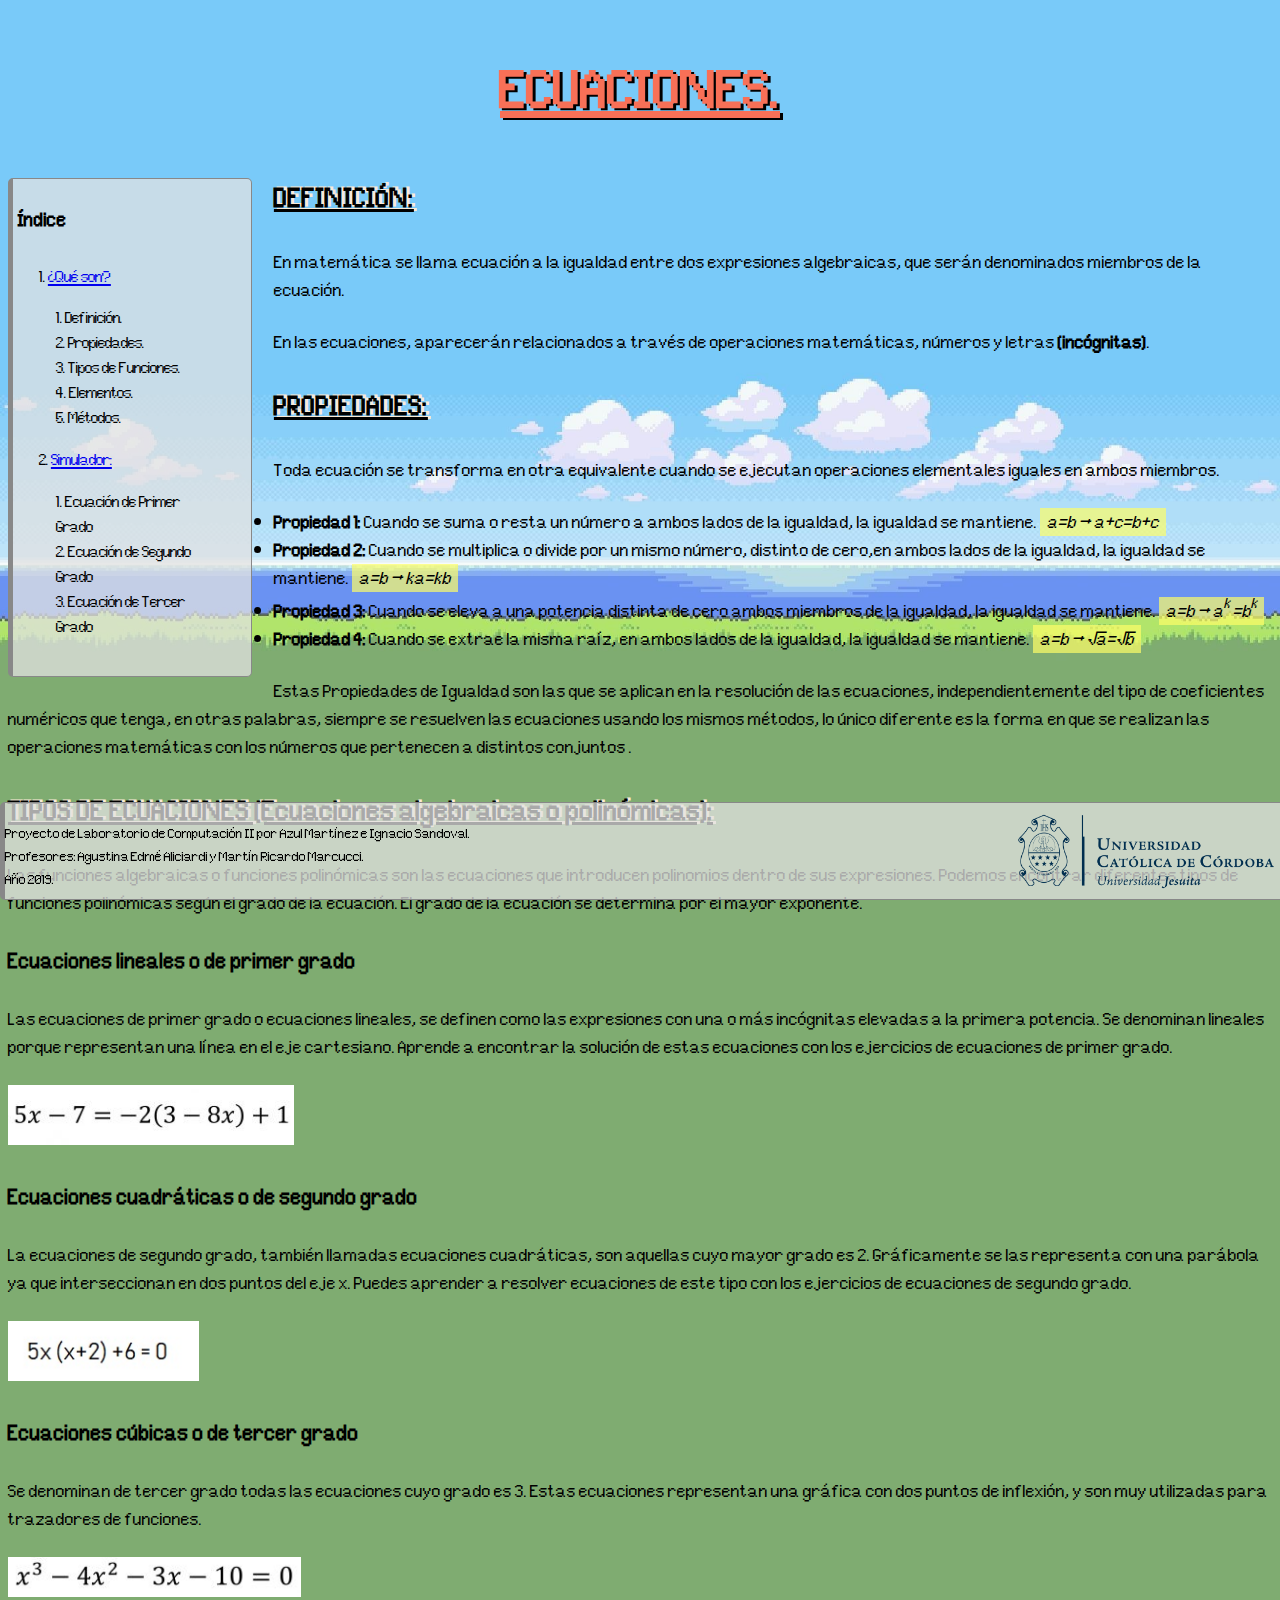
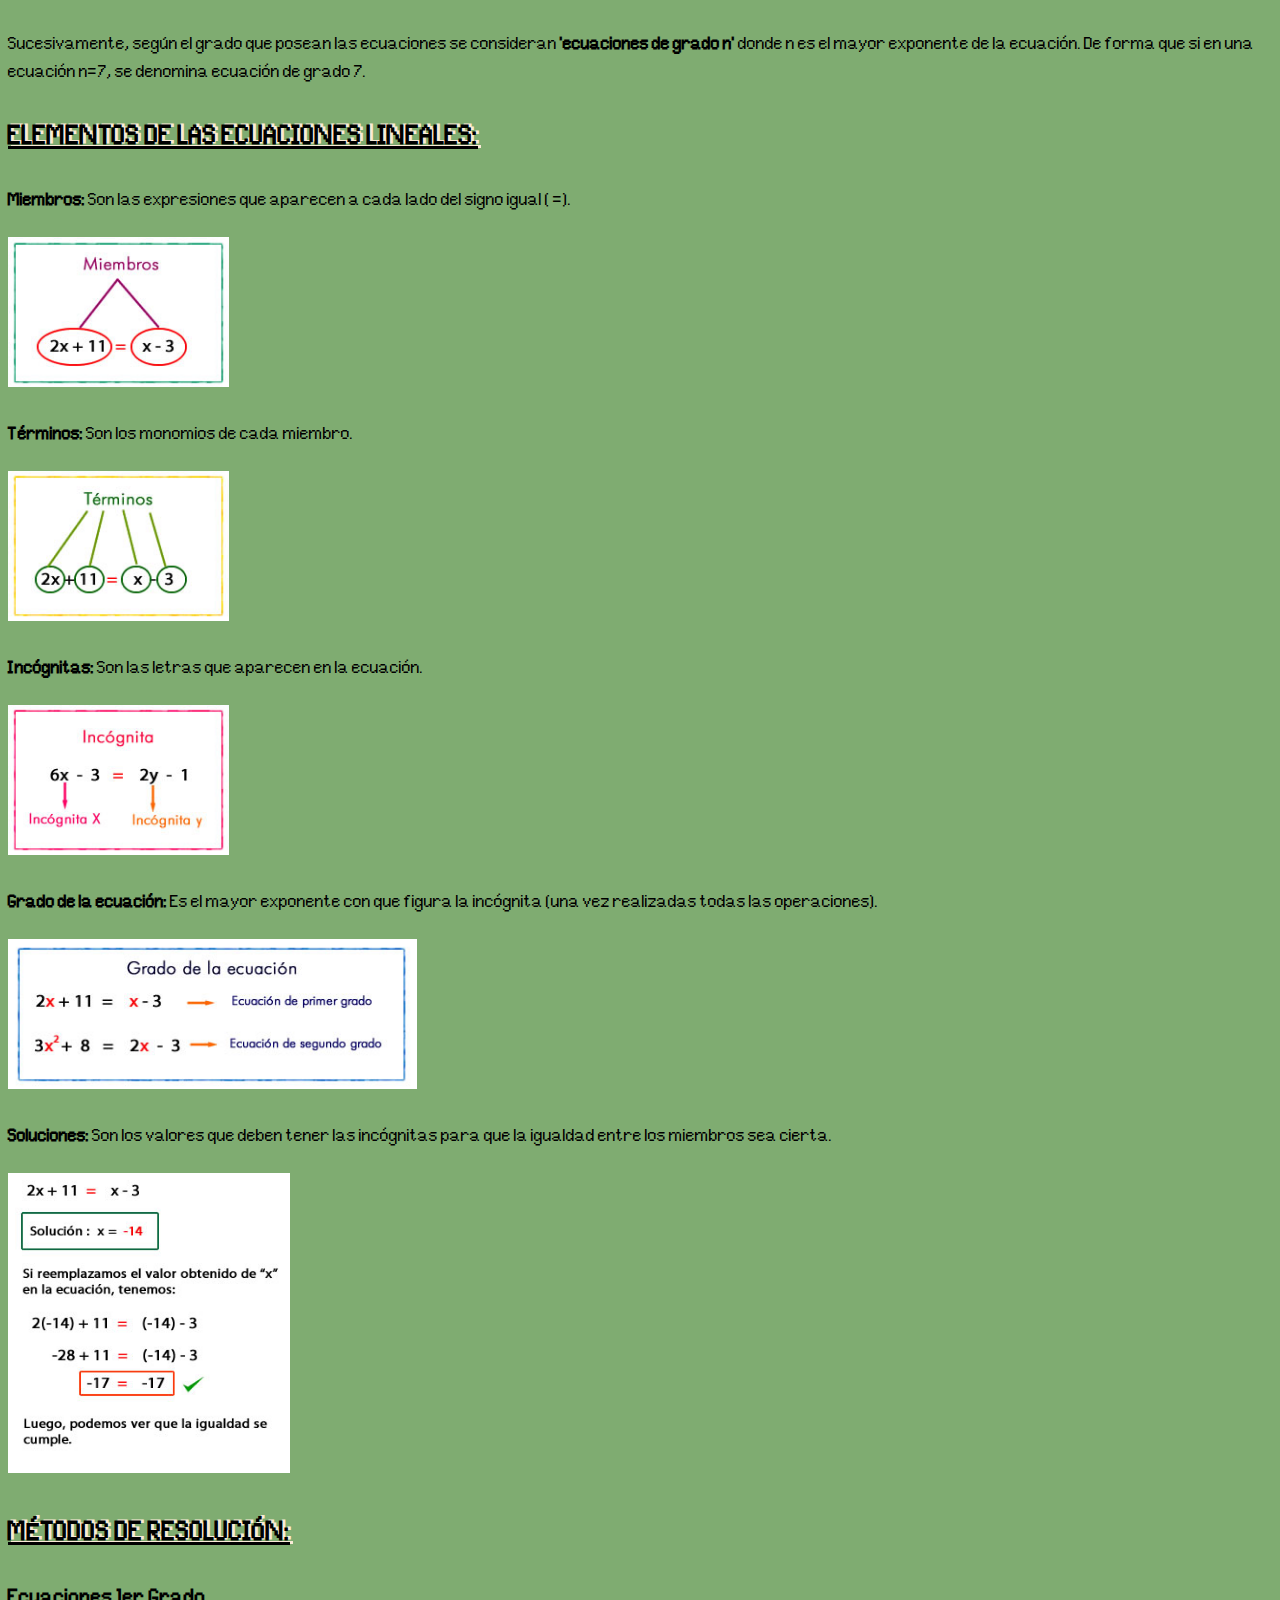
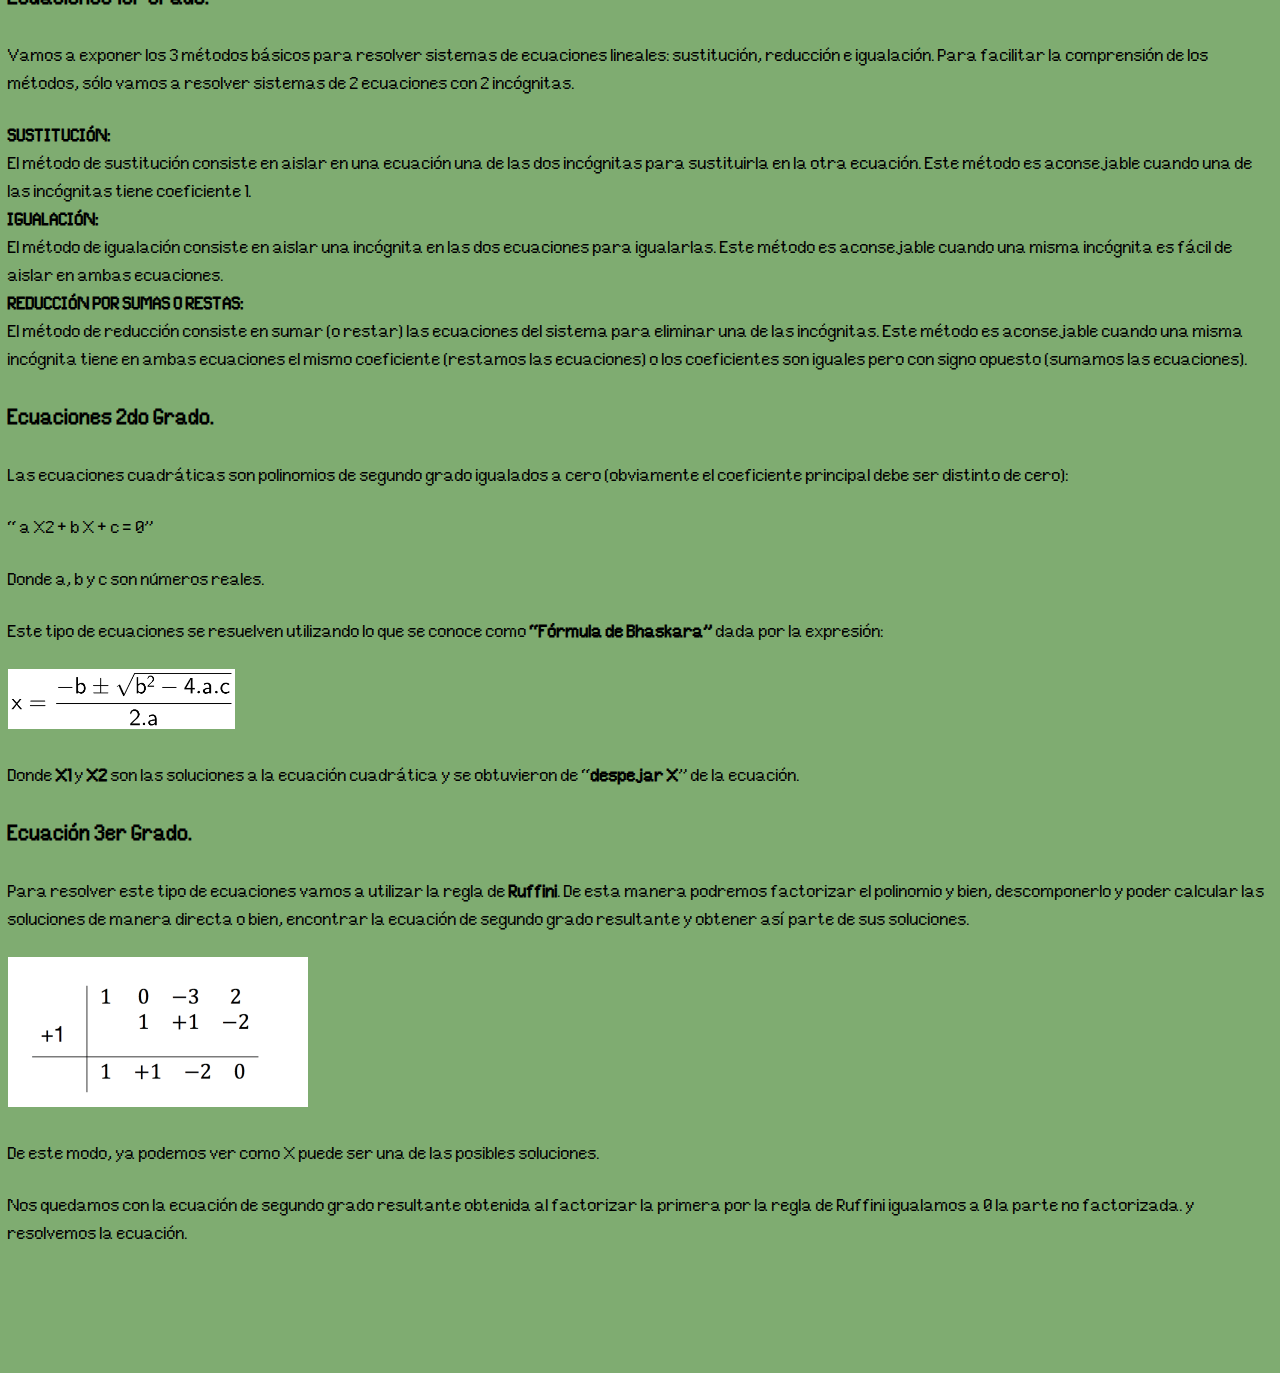
==== commit 2487dfd4: "modificación estilo de imágenes" ====
--- a/index.html
+++ b/index.html
@@ -1,5 +1,5 @@
 <!DOCTYPE html>
-<html lang="en">
+<html lang="en" xmlns="http://www.w3.org/1999/html">
 <head>
     <meta charset="UTF-8">
     <meta name="viewport" content="width=device-width, initial-scale=1.0">
@@ -43,13 +43,15 @@
         </li>
     </ol>
 </aside>
+
+<body>
 <h2>DEFINICIÓN:</h2>
-    <p>En matemática se llama ecuación a la igualdad entre dos expresiones algebraicas, que serán denominados
+<p>En matemática se llama ecuación a la igualdad entre dos expresiones algebraicas, que serán denominados
     miembros de la ecuación.</p>
-    <p>En las ecuaciones, aparecerán relacionados a través de operaciones matemáticas,
-        números y letras <strong>(incógnitas)</strong>.</p>
+<p>En las ecuaciones, aparecerán relacionados a través de operaciones matemáticas,
+    números y letras <strong>(incógnitas)</strong>.</p>
 <h2>PROPIEDADES:</h2>
-    <p>Toda ecuación se transforma en otra equivalente cuando se ejecutan operaciones elementales iguales en
+<p>Toda ecuación se transforma en otra equivalente cuando se ejecutan operaciones elementales iguales en
     ambos miembros.</p>
 
 <ul.demo>
@@ -72,51 +74,51 @@
 <h2>TIPOS DE ECUACIONES (Ecuaciones algebraicas o polinómicas):</h2>
 <!-- Poner tipo de ecuación, fórmula, gráfico -->
 <p> Las funciones algebraicas o funciones polinómicas son las ecuaciones que introducen polinomios dentro de sus
-expresiones. Podemos encontrar diferentes tipos de funciones polinómicas según el grado de la ecuación.
-El grado de la ecuación se determina por el mayor exponente.</p>
+    expresiones. Podemos encontrar diferentes tipos de funciones polinómicas según el grado de la ecuación.
+    El grado de la ecuación se determina por el mayor exponente.</p>
 
 
 <h3><b>Ecuaciones lineales o de primer grado</b></h3>
-    <p>Las ecuaciones de primer grado o ecuaciones lineales, se definen como las expresiones con una o más incógnitas
+<p>Las ecuaciones de primer grado o ecuaciones lineales, se definen como las expresiones con una o más incógnitas
     elevadas a la primera potencia. Se denominan lineales porque representan una línea en el eje cartesiano.
     Aprende a encontrar la solución de estas ecuaciones con los ejercicios de ecuaciones de primer grado.</p>
 
 
-<img src="img/ecuacion-lineal.png" alt="ecuación de primer grado" style="width: 300px;" height=": 300px;">
+<img src="img/ecuacion-lineal.png" alt="ecuación de primer grado" class="ecuaciones">
 
 <h3><b>Ecuaciones cuadráticas o de segundo grado</b></h3>
 
-    <p>La ecuaciones de segundo grado, también llamadas ecuaciones cuadráticas, son aquellas cuyo mayor grado es 2. Gráficamente
-        se las representa con una parábola ya que interseccionan en dos puntos del eje x. Puedes aprender a resolver ecuaciones de este tipo con los ejercicios de ecuaciones de segundo grado.</p>
-<img src="img/cuadratika.jpg" alt="ecuación de segundo grado" style="width: 200px;" height=": 200px;">
+<p>La ecuaciones de segundo grado, también llamadas ecuaciones cuadráticas, son aquellas cuyo mayor grado es 2. Gráficamente
+    se las representa con una parábola ya que interseccionan en dos puntos del eje x. Puedes aprender a resolver ecuaciones de este tipo con los ejercicios de ecuaciones de segundo grado.</p>
+<img src="img/cuadratika.jpg" alt="ecuación de segundo grado" class="ecuaciones">
 
 <h3><b>Ecuaciones cúbicas o de tercer grado</b></h3>
-    <p>Se denominan de tercer grado todas las ecuaciones cuyo grado es 3. Estas ecuaciones representan una gráfica con dos puntos de inflexión, y son
+<p>Se denominan de tercer grado todas las ecuaciones cuyo grado es 3. Estas ecuaciones representan una gráfica con dos puntos de inflexión, y son
     muy utilizadas para trazadores de funciones.</p>
-<img src="img/ecuaciones-de-tercer-grado.png" alt="ecuación de tercer grado" style="width: 300px;" height=": 300px;">
+<img src="img/ecuaciones-de-tercer-grado.png" alt="ecuación de tercer grado" class="ecuaciones" id="ecgrado3">
 
 
-    <p> Sucesivamente, según el grado
-        que posean las ecuaciones se consideran <strong>'ecuaciones de grado n'</strong> donde n es el mayor exponente de la ecuación.
+<p> Sucesivamente, según el grado
+    que posean las ecuaciones se consideran <strong>'ecuaciones de grado n'</strong> donde n es el mayor exponente de la ecuación.
     De forma que si en una ecuación n=7, se denomina ecuación de grado 7.</p>
 
 <h2>ELEMENTOS DE LAS ECUACIONES LINEALES:</h2>
 
 <p><b> Miembros:</b> Son las expresiones que aparecen a cada lado del signo igual ( =).</p>
-<img src="img/ec_miembros.jpg" alt="miembros de ecuacion" style="width: 200px;" height=": 200px;">
+<img src="img/ec_miembros.jpg" alt="miembros de ecuacion" class="elementos">
 
 <p><b>Términos:</b> Son los monomios de cada miembro.</p>
-<img src="img/ec_terminos.jpg" alt="terminos de ecuacion" style="width: 200px;" height=": 200px;">
+<img src="img/ec_terminos.jpg" alt="terminos de ecuacion" class="elementos">
 
 <p><b>Incógnitas:</b> Son las letras que aparecen en la ecuación.</p>
-<img src="img/ec_incognita.jpg" alt="incognita ecuacion" style="width: 200px;" height=": 200px;">
+<img src="img/ec_incognita.jpg" alt="incognita ecuacion" class="elementos">
 
 <p><b>Grado de la ecuación:</b> Es el mayor exponente con que figura la incógnita
     (una vez realizadas todas las operaciones).</p>
-<img src="img/ec_grado.jpg" alt="grado de ecuacion " style="width: 300px;" height=": 300px;">
+<img src="img/ec_grado.jpg" alt="grado de ecuacion " class="elementos">
 
 <p><b>Soluciones:</b> Son los valores que deben tener las incógnitas para que la igualdad entre los miembros sea cierta.</p>
-<img src="img/ec_solucion.jpg" alt="ecuacion de primer grado" style="width: 200px;" height=": 200px;">
+<img src="img/ec_solucion.jpg" alt="ecuacion de primer grado" class="elementos" id="soluciones">
 
 
 <h2>MÉTODOS DE RESOLUCIÓN:</h2>
@@ -127,27 +129,27 @@
     Para facilitar la comprensión de los métodos, sólo vamos a resolver sistemas de 2 ecuaciones con 2 incógnitas.</p>
 
 <p>
-    <li><b>SUSTITUCIÓN:</b></li>
-    El método de sustitución consiste en aislar en una ecuación una de las dos incógnitas para sustituirla en la otra ecuación.
-    Este método es aconsejable cuando una de las incógnitas tiene coeficiente 1.   </li>
+<li><b>SUSTITUCIÓN:</b></li>
+El método de sustitución consiste en aislar en una ecuación una de las dos incógnitas para sustituirla en la otra ecuación.
+Este método es aconsejable cuando una de las incógnitas tiene coeficiente 1.   </li>
 
-    <li><b>IGUALACIÓN:</b></li> El método de igualación consiste en aislar una incógnita en las dos ecuaciones para igualarlas.
-    Este método es aconsejable cuando una misma incógnita es fácil de aislar en ambas ecuaciones. </li>
+<li><b>IGUALACIÓN:</b></li> El método de igualación consiste en aislar una incógnita en las dos ecuaciones para igualarlas.
+Este método es aconsejable cuando una misma incógnita es fácil de aislar en ambas ecuaciones. </li>
 
-    <li><b>REDUCCIÓN POR SUMAS O RESTAS:</b></li>El método de reducción consiste en sumar (o restar) las ecuaciones
-    del sistema para eliminar una de las incógnitas. Este método es aconsejable cuando una misma incógnita tiene
-    en ambas ecuaciones el mismo coeficiente (restamos las ecuaciones) o los coeficientes son iguales pero con signo
-    opuesto (sumamos las ecuaciones). </li>
+<li><b>REDUCCIÓN POR SUMAS O RESTAS:</b></li>El método de reducción consiste en sumar (o restar) las ecuaciones
+del sistema para eliminar una de las incógnitas. Este método es aconsejable cuando una misma incógnita tiene
+en ambas ecuaciones el mismo coeficiente (restamos las ecuaciones) o los coeficientes son iguales pero con signo
+opuesto (sumamos las ecuaciones). </li>
 
-    <h3>Ecuaciones 2do Grado.</h3>
-    <p>Las ecuaciones cuadráticas son polinomios de segundo grado igualados a cero (obviamente el
-        coeficiente principal debe ser distinto de cero):
-    <p><q> a X2 + b X + c = 0</q></p>
-    Donde a, b y c son números reales.</p>
-    Este tipo de ecuaciones se resuelven utilizando lo que se conoce como <strong><q>Fórmula de Bhaskara</q></strong>
-        dada por la expresión:
-    </p>
-    <img src="img/formulabask.jpg" alt="Fórmula Bhaskara" style="width: 200px;" height=": 200px;">
+<h3>Ecuaciones 2do Grado.</h3>
+<p>Las ecuaciones cuadráticas son polinomios de segundo grado igualados a cero (obviamente el
+    coeficiente principal debe ser distinto de cero):
+<p><q> a X2 + b X + c = 0</q></p>
+Donde a, b y c son números reales.</p>
+Este tipo de ecuaciones se resuelven utilizando lo que se conoce como <strong><q>Fórmula de Bhaskara</q></strong>
+dada por la expresión:
+</p>
+<img src="img/formulabask.jpg" alt="Fórmula Bhaskara" class="ecuaciones">
 
 <p> Donde <strong>X1</strong> y <strong>X2</strong> son las soluciones a la ecuación cuadrática y se obtuvieron de
     <q><strong>despejar X</strong></q> de la ecuación.</p>
@@ -157,14 +159,12 @@
     factorizar el polinomio y bien, descomponerlo y poder calcular las soluciones de manera directa o bien,
     encontrar la ecuación de segundo grado resultante y obtener así parte de sus soluciones.</p>
 
-<img src="img/xxx.png" alt="Ruffini" style="width: 300px;" height=": 300px;">
+<img src="img/xxx.png" alt="Ruffini" class="elementos">
 
 <p>De este modo, ya podemos ver como X puede ser una de las posibles soluciones.</p>
-    Nos quedamos con la ecuación de segundo grado resultante obtenida al factorizar la primera por la regla de Ruffini
-    igualamos a 0 la parte no factorizada.
-    y resolvemos la ecuación.</p>
-
-</ul.demo>
+Nos quedamos con la ecuación de segundo grado resultante obtenida al factorizar la primera por la regla de Ruffini
+igualamos a 0 la parte no factorizada.
+y resolvemos la ecuación.</p>
 </body>
 <footer class="popup">
     <a href="https://www.uccor.edu.ar/home/">
--- a/css/style.css
+++ b/css/style.css
@@ -77,3 +77,15 @@
     background-color: rgba(254, 254, 104, 0.7);
     padding: 0 0.3em 0 0.3em;
 }
+.ecuaciones{
+    height: 60px;
+}
+#ecgrado3{
+    height: 40px;
+}
+.elementos{
+    height: 150px;
+}
+#soluciones{
+    height: 300px;
+}
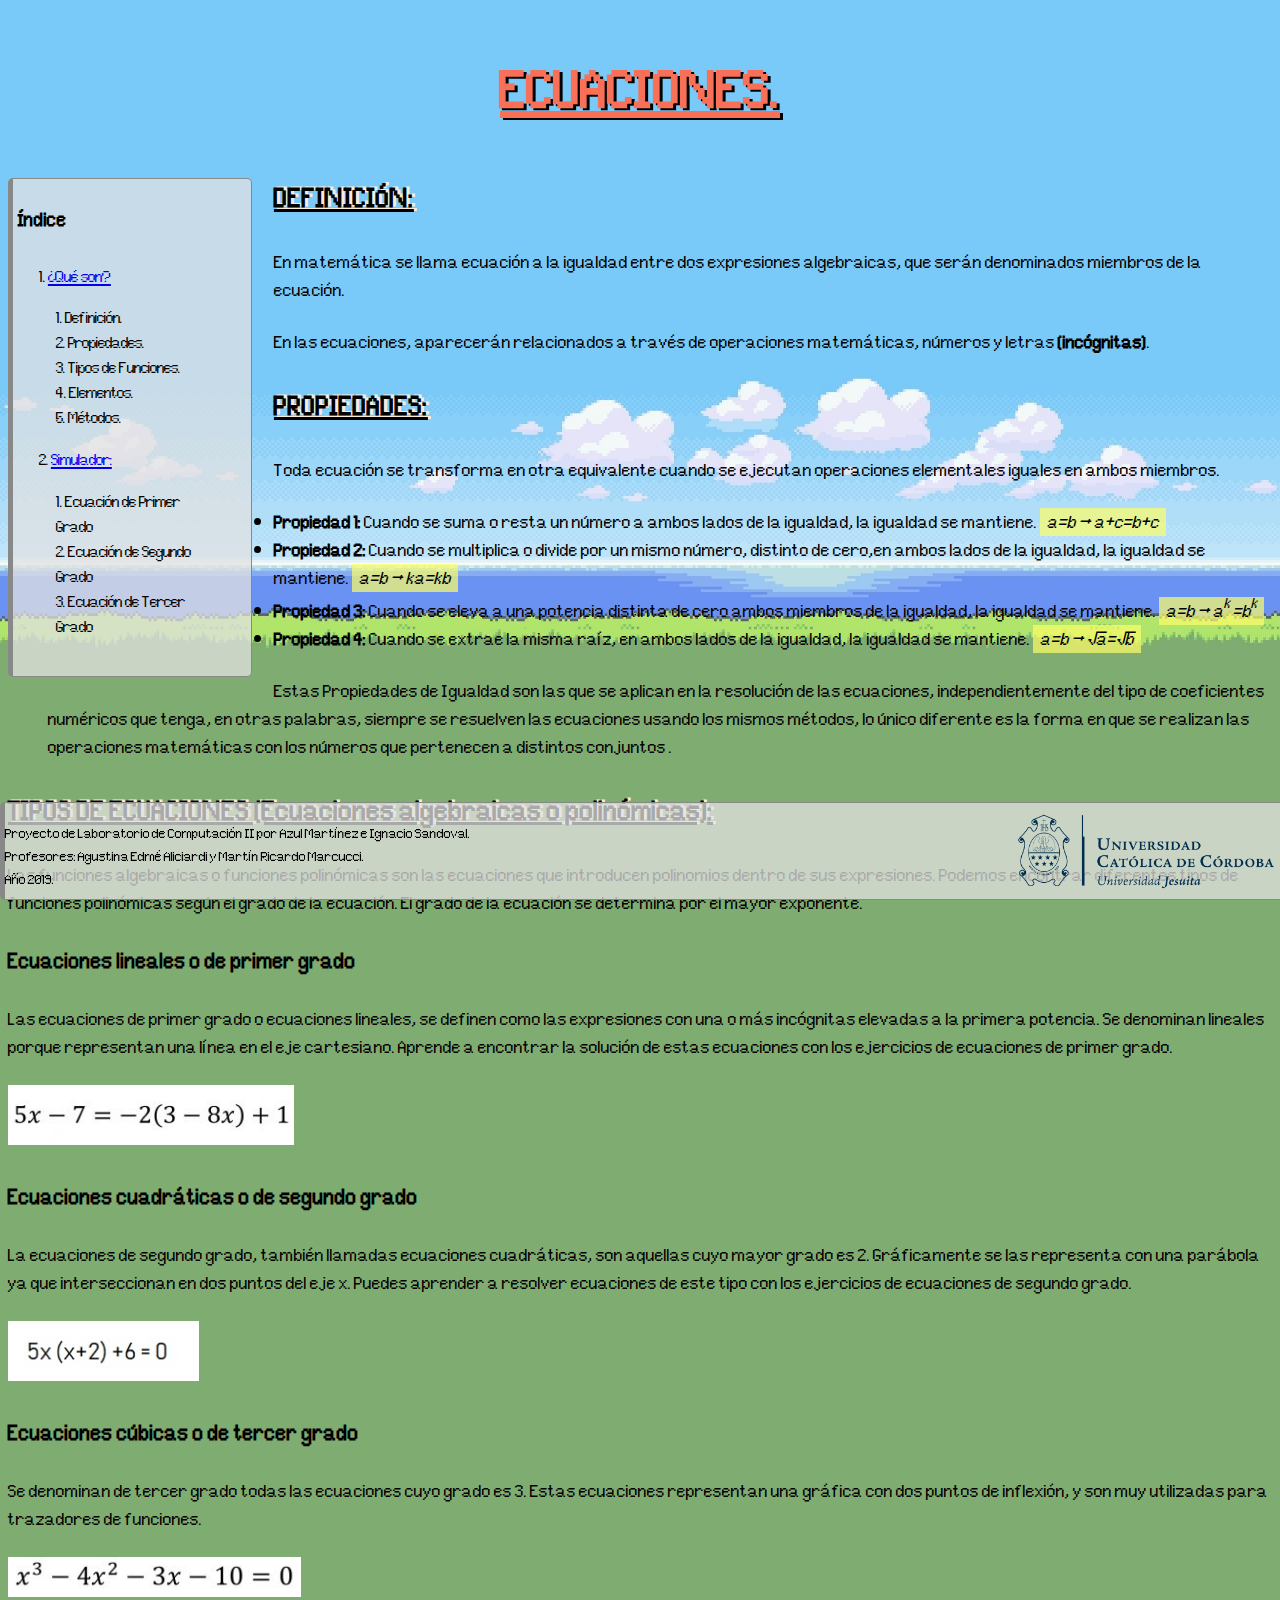
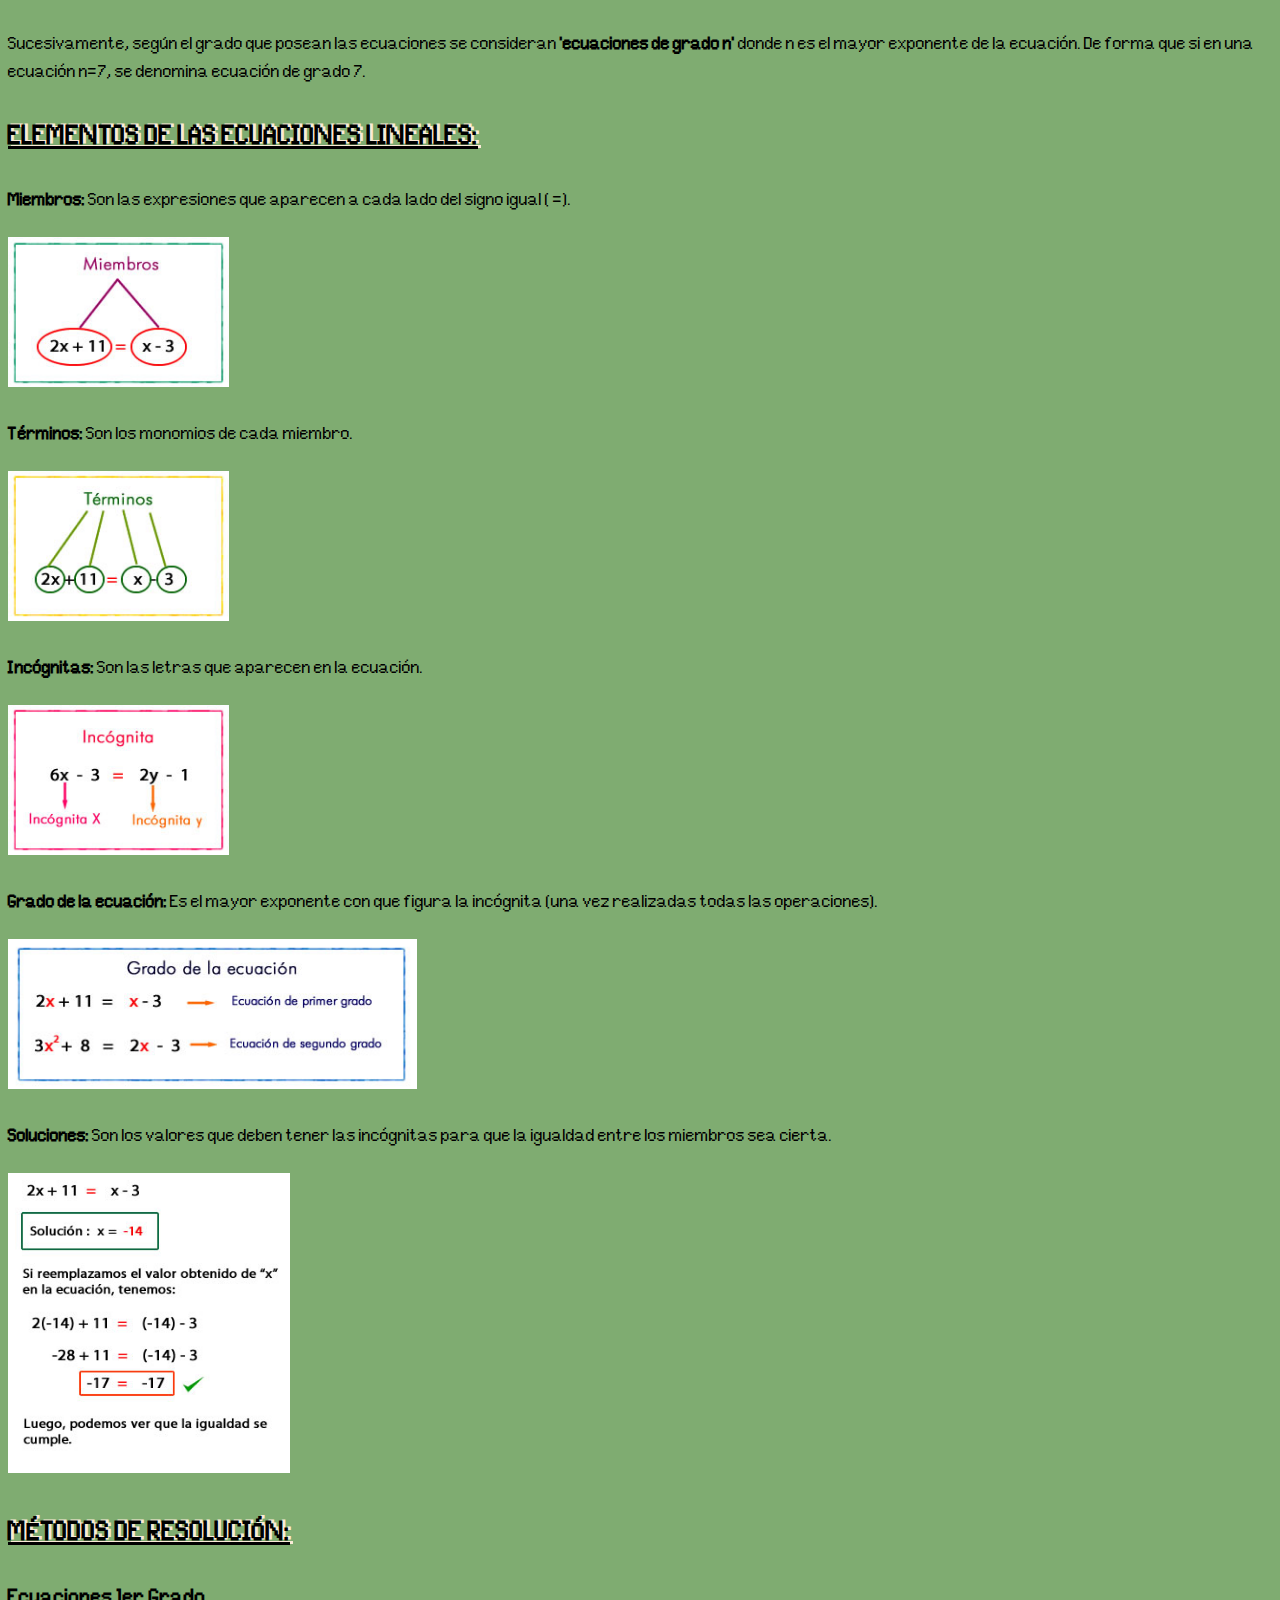
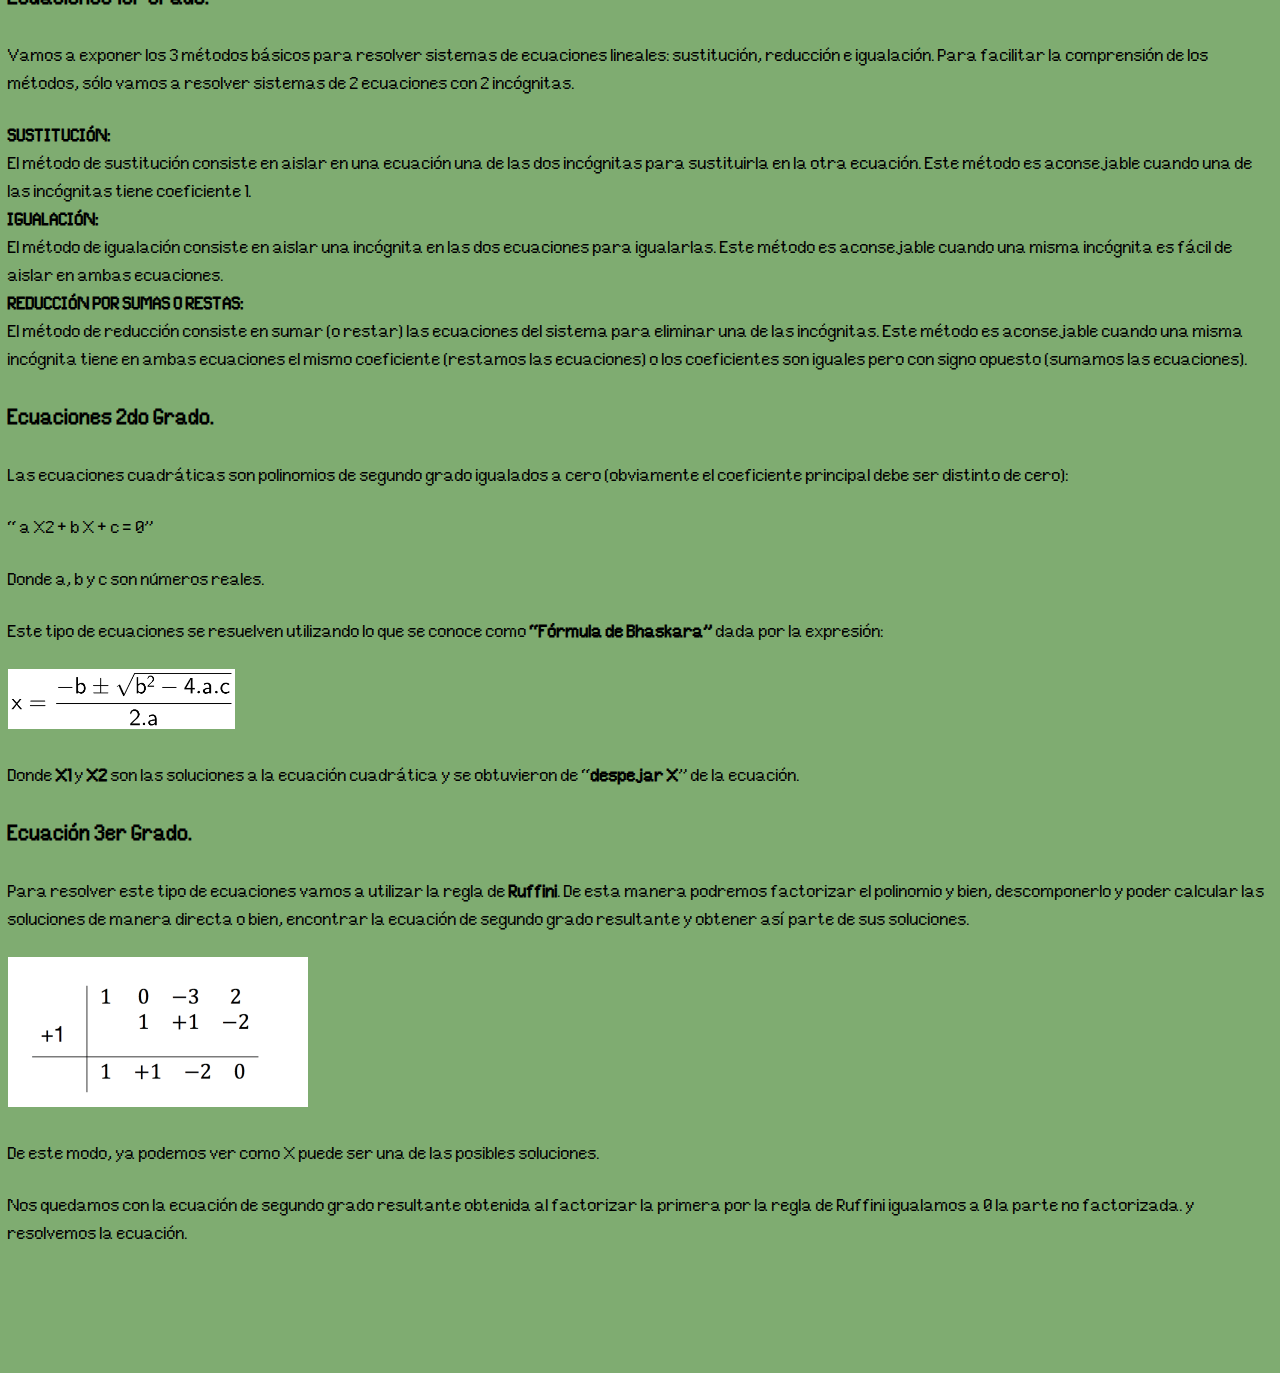
==== commit 618efe67: "corrección de errores" ====
--- a/index.html
+++ b/index.html
@@ -7,16 +7,19 @@
     <link rel="icon" href="img/Reglamento_icon.png">
     <link rel="stylesheet" href="css/style.css">
 </head>
+
+
+<body>
 <p>
-<header>
-    <h1>ECUACIONES.</h1>
-</header>
-<aside class="popup">
-    <h3>
-        Índice
-    </h3>
-    <ol class="demo">
-        <li><a href="index.html"> ¿Qué son? </a>
+    <header>
+        <h1>ECUACIONES.</h1>
+    </header>
+    <aside class="popup">
+        <h3>
+            Índice
+        </h3>
+        <ol class="demo">
+            <li><a href="index.html"> ¿Qué son? </a>
 
                 <ol class="demo">
                     <li>Definición.
@@ -30,8 +33,8 @@
                     <li>Métodos.
                     </li>
                 </ol>
-        </li>
-        <li><a href="simulador.html"> Simulador: </a>
+            </li>
+            <li><a href="simulador.html"> Simulador: </a>
 
                 <ol class="demo">
                     <li>Ecuación de Primer Grado
@@ -40,11 +43,9 @@
                     </li>
                     <li>Ecuación de Tercer Grado</li>
                 </ol>
-        </li>
-    </ol>
-</aside>
-
-<body>
+            </li>
+        </ol>
+    </aside>
 <h2>DEFINICIÓN:</h2>
 <p>En matemática se llama ecuación a la igualdad entre dos expresiones algebraicas, que serán denominados
     miembros de la ecuación.</p>
@@ -54,7 +55,7 @@
 <p>Toda ecuación se transforma en otra equivalente cuando se ejecutan operaciones elementales iguales en
     ambos miembros.</p>
 
-<ul.demo>
+<ul class="demo">
 
     <li><b>Propiedad 1:</b> Cuando se suma o resta un número a ambos lados de la igualdad, la igualdad se mantiene.
         <em>a=b → a+c=b+c</em></li>
@@ -65,12 +66,12 @@
     <li><b>Propiedad 3:</b> Cuando se eleva a una potencia distinta de cero ambos miembros de la igualdad, la igualdad se mantiene.
         <em>a=b → a<sup>k</sup> =b<sup>k</sup></em></li>
     <li><b>Propiedad 4:</b> Cuando se extrae la misma raíz, en ambos lados de la igualdad, la igualdad se mantiene.
-        <em>a=b → √a=√b</em></li></li>
+        <em>a=b → √a=√b</em></li>
     <p>Estas Propiedades de Igualdad son las que se aplican en la resolución de las ecuaciones,
         independientemente del tipo de coeficientes numéricos que tenga, en otras palabras, siempre se resuelven las
         ecuaciones usando los mismos métodos, lo único diferente es la forma en que se realizan
         las operaciones matemáticas con los números que pertenecen a distintos conjuntos .</p>
-</ul.demo>
+</ul>
 <h2>TIPOS DE ECUACIONES (Ecuaciones algebraicas o polinómicas):</h2>
 <!-- Poner tipo de ecuación, fórmula, gráfico -->
 <p> Las funciones algebraicas o funciones polinómicas son las ecuaciones que introducen polinomios dentro de sus
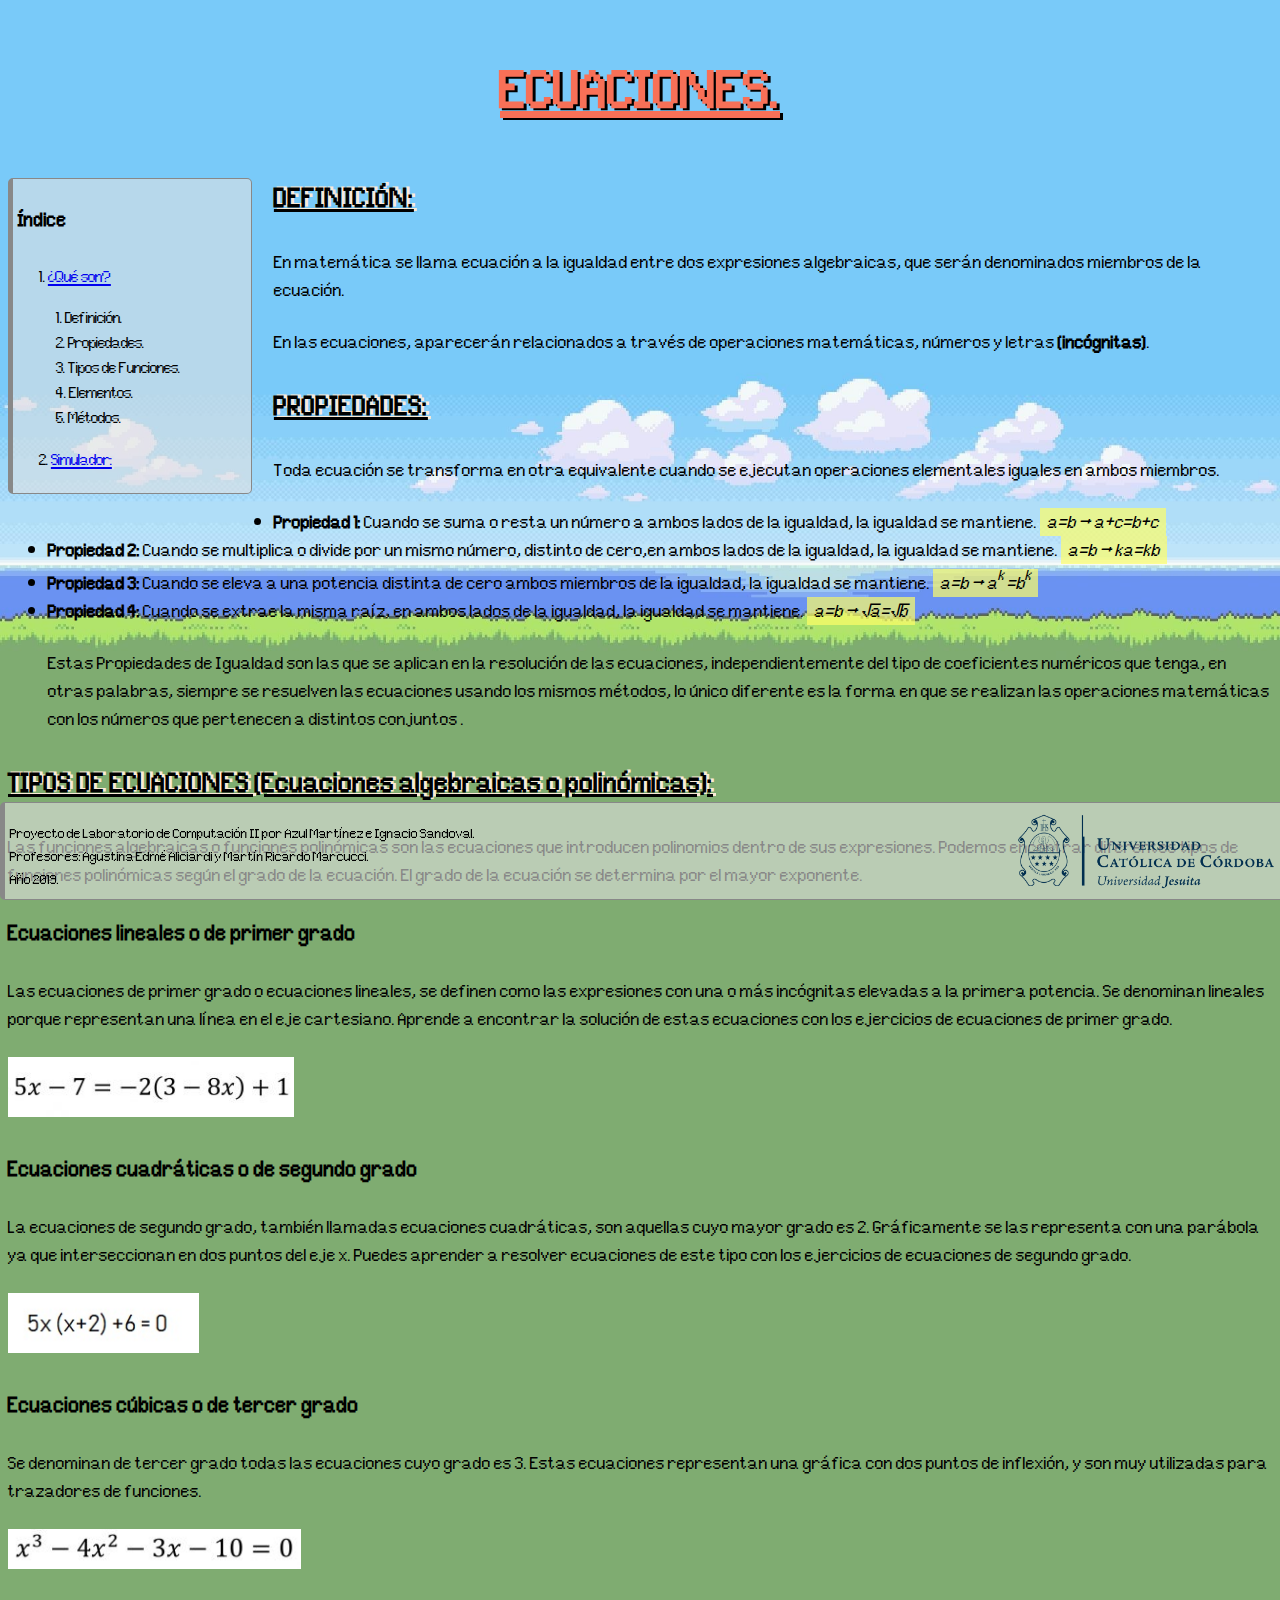
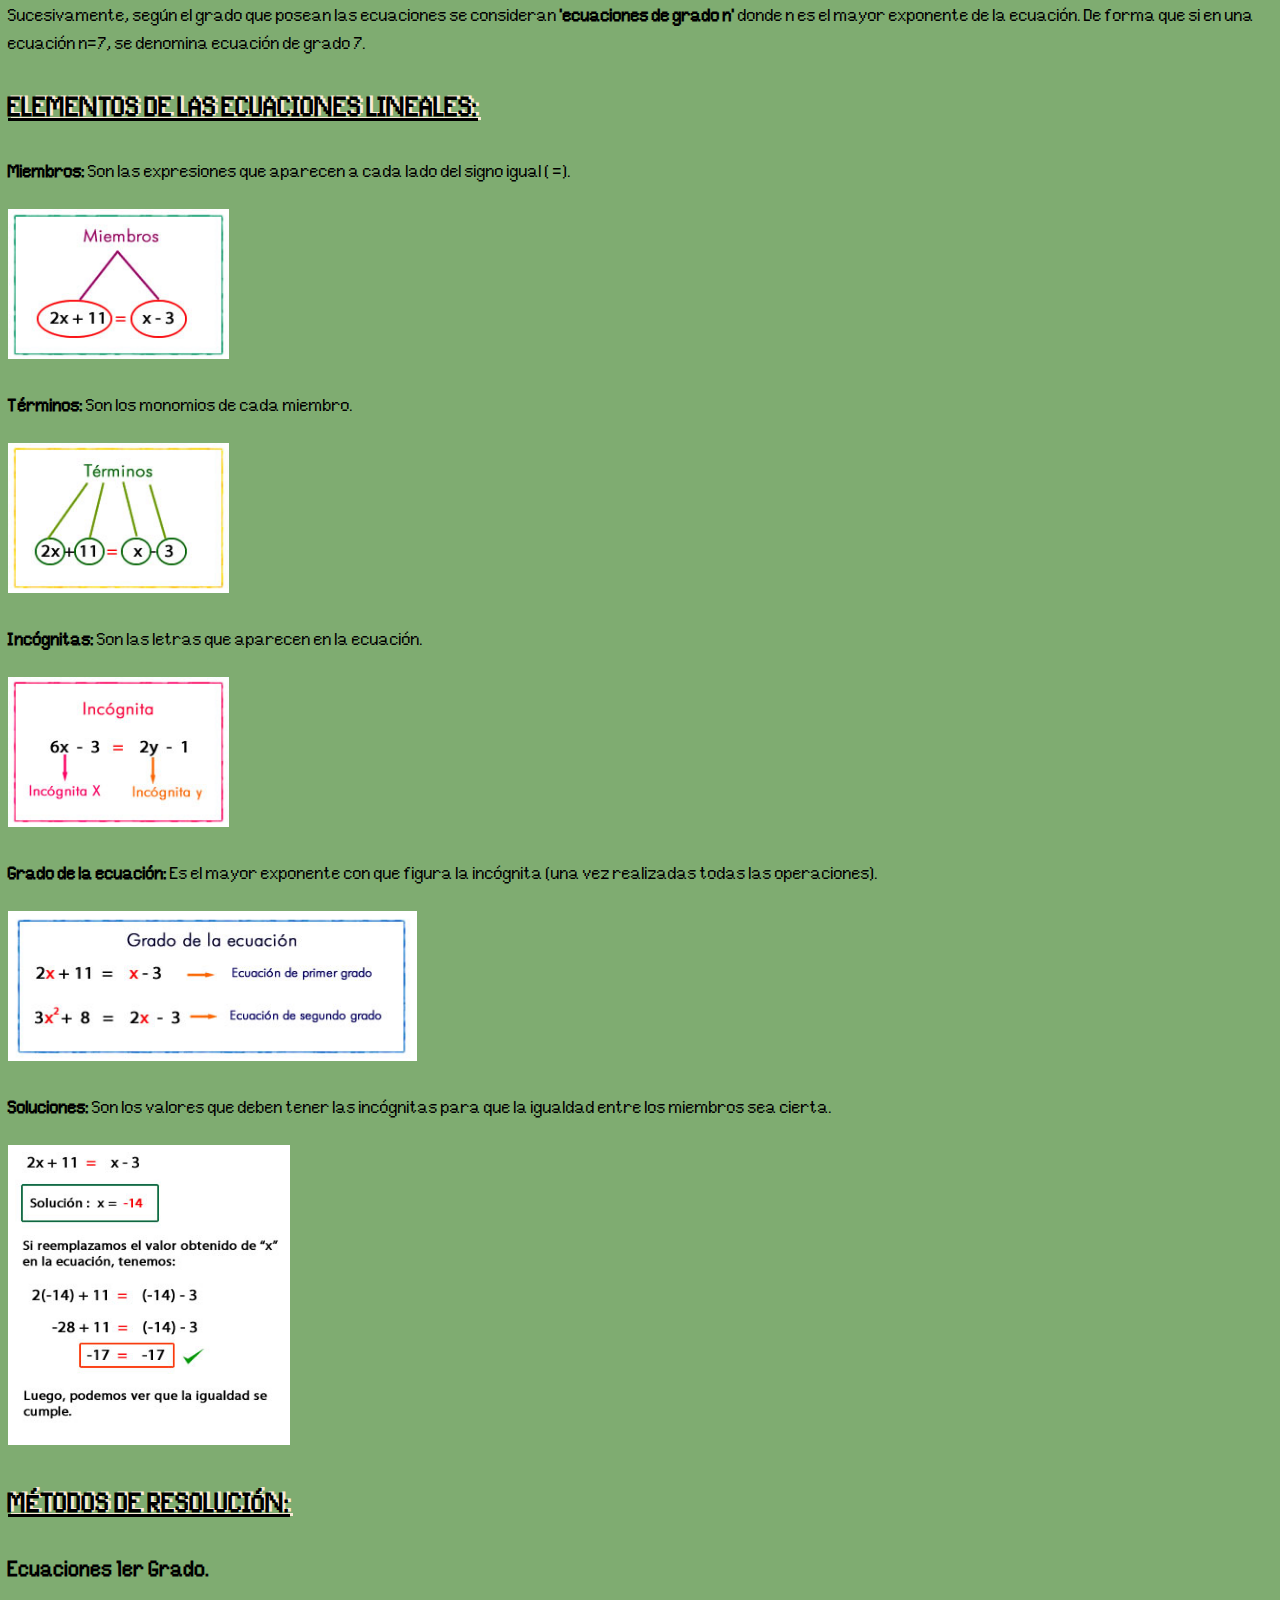
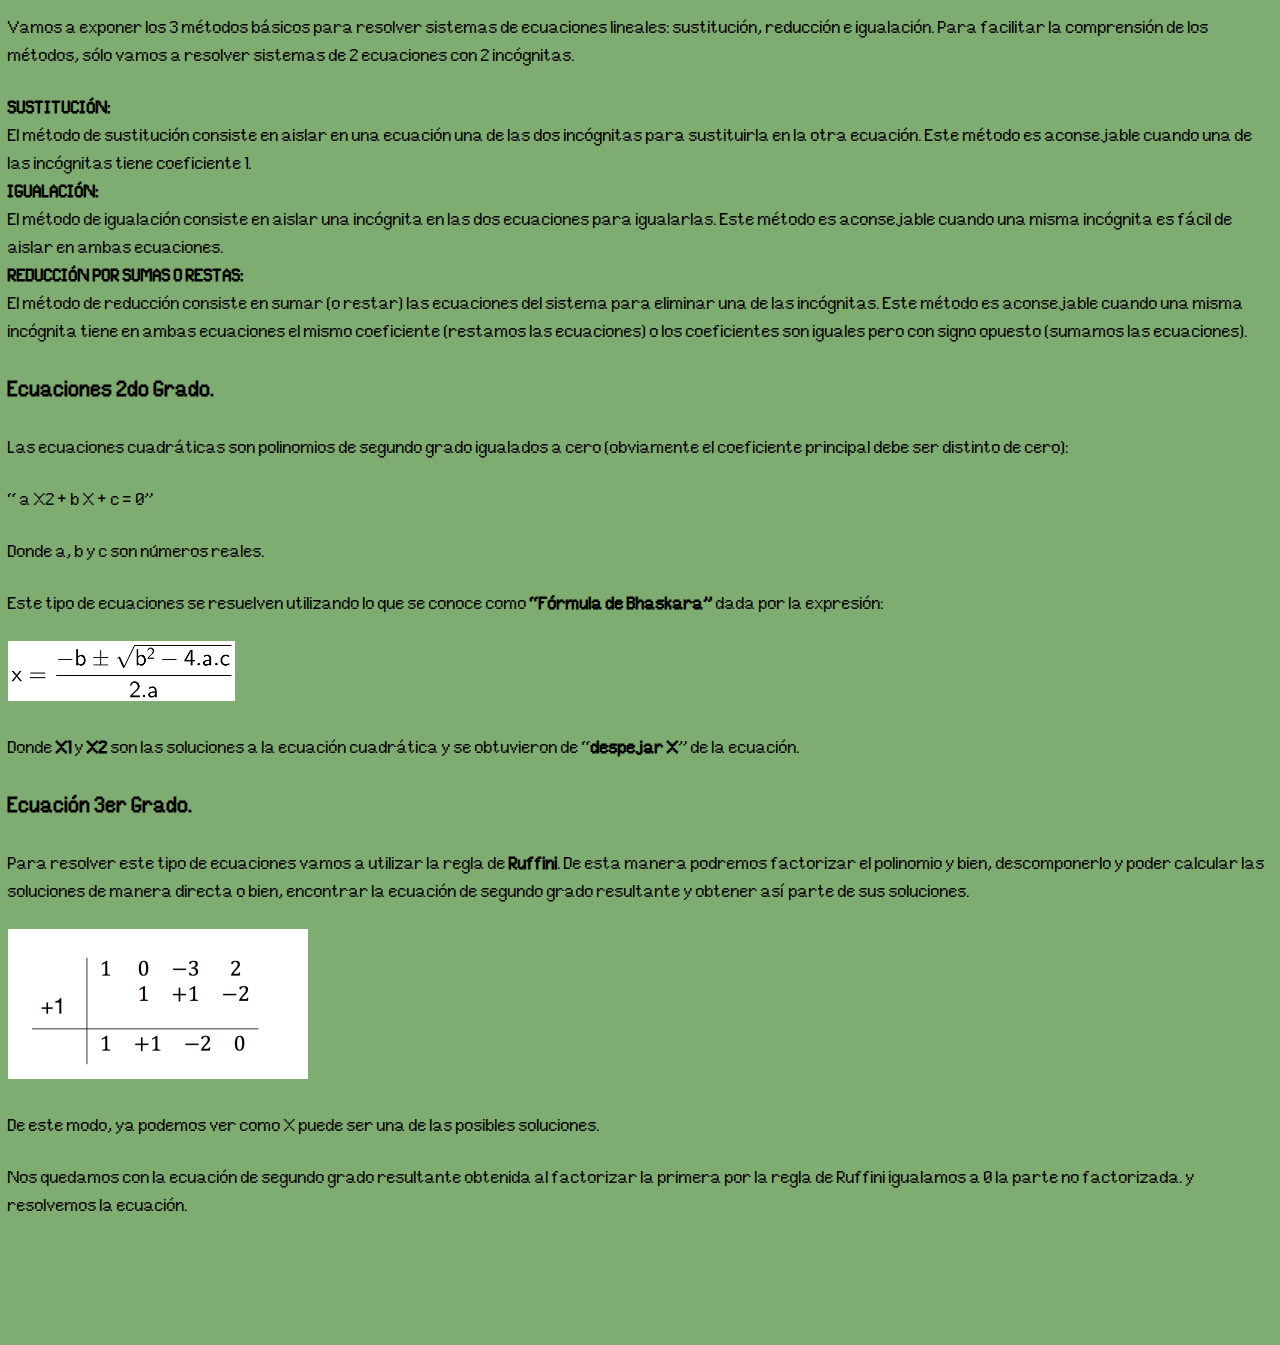
==== commit 38112ff4: "se agregó funciones interactivas" ====
--- a/index.html
+++ b/index.html
@@ -10,7 +10,7 @@
 
 
 <body>
-<p>
+
     <header>
         <h1>ECUACIONES.</h1>
     </header>
@@ -35,14 +35,6 @@
                 </ol>
             </li>
             <li><a href="simulador.html"> Simulador: </a>
-
-                <ol class="demo">
-                    <li>Ecuación de Primer Grado
-                    </li>
-                    <li>Ecuación de Segundo Grado
-                    </li>
-                    <li>Ecuación de Tercer Grado</li>
-                </ol>
             </li>
         </ol>
     </aside>
--- a/css/style.css
+++ b/css/style.css
@@ -17,15 +17,7 @@
     padding: 0 0.25em 0 0.25em;
     font-size: 0.9em;
 }
-#myCanvas{
-    float: right;
-    margin: 0.5em;
-    width: 28em;
-    height: 17em;
-    position: relative;
-    right: 0;
 
-}
 body {
     background-image: url("../img/empty.jpg");
     background-size: contain;
@@ -58,7 +50,15 @@
     line-height: 0.2;
     font-size:0.8em;
 }
+div{
+    float: right;
+    margin: 0 1em 1em 0;
+    width: 40%;
+    padding: 0 0.25em 0 0.25em;
+    border-style: solid;
+}
 .foot {
+    border-style: none;
     float: left;
     width: 60%;
     height: 4em;
@@ -66,7 +66,7 @@
 }
 
 .popup{
-    background-color: rgba(225, 225, 225, 0.75);
+    background-color: rgba(225, 225, 225, 0.6);
     border-style: solid;
     border-color: #888888;
     border-width: thin;
